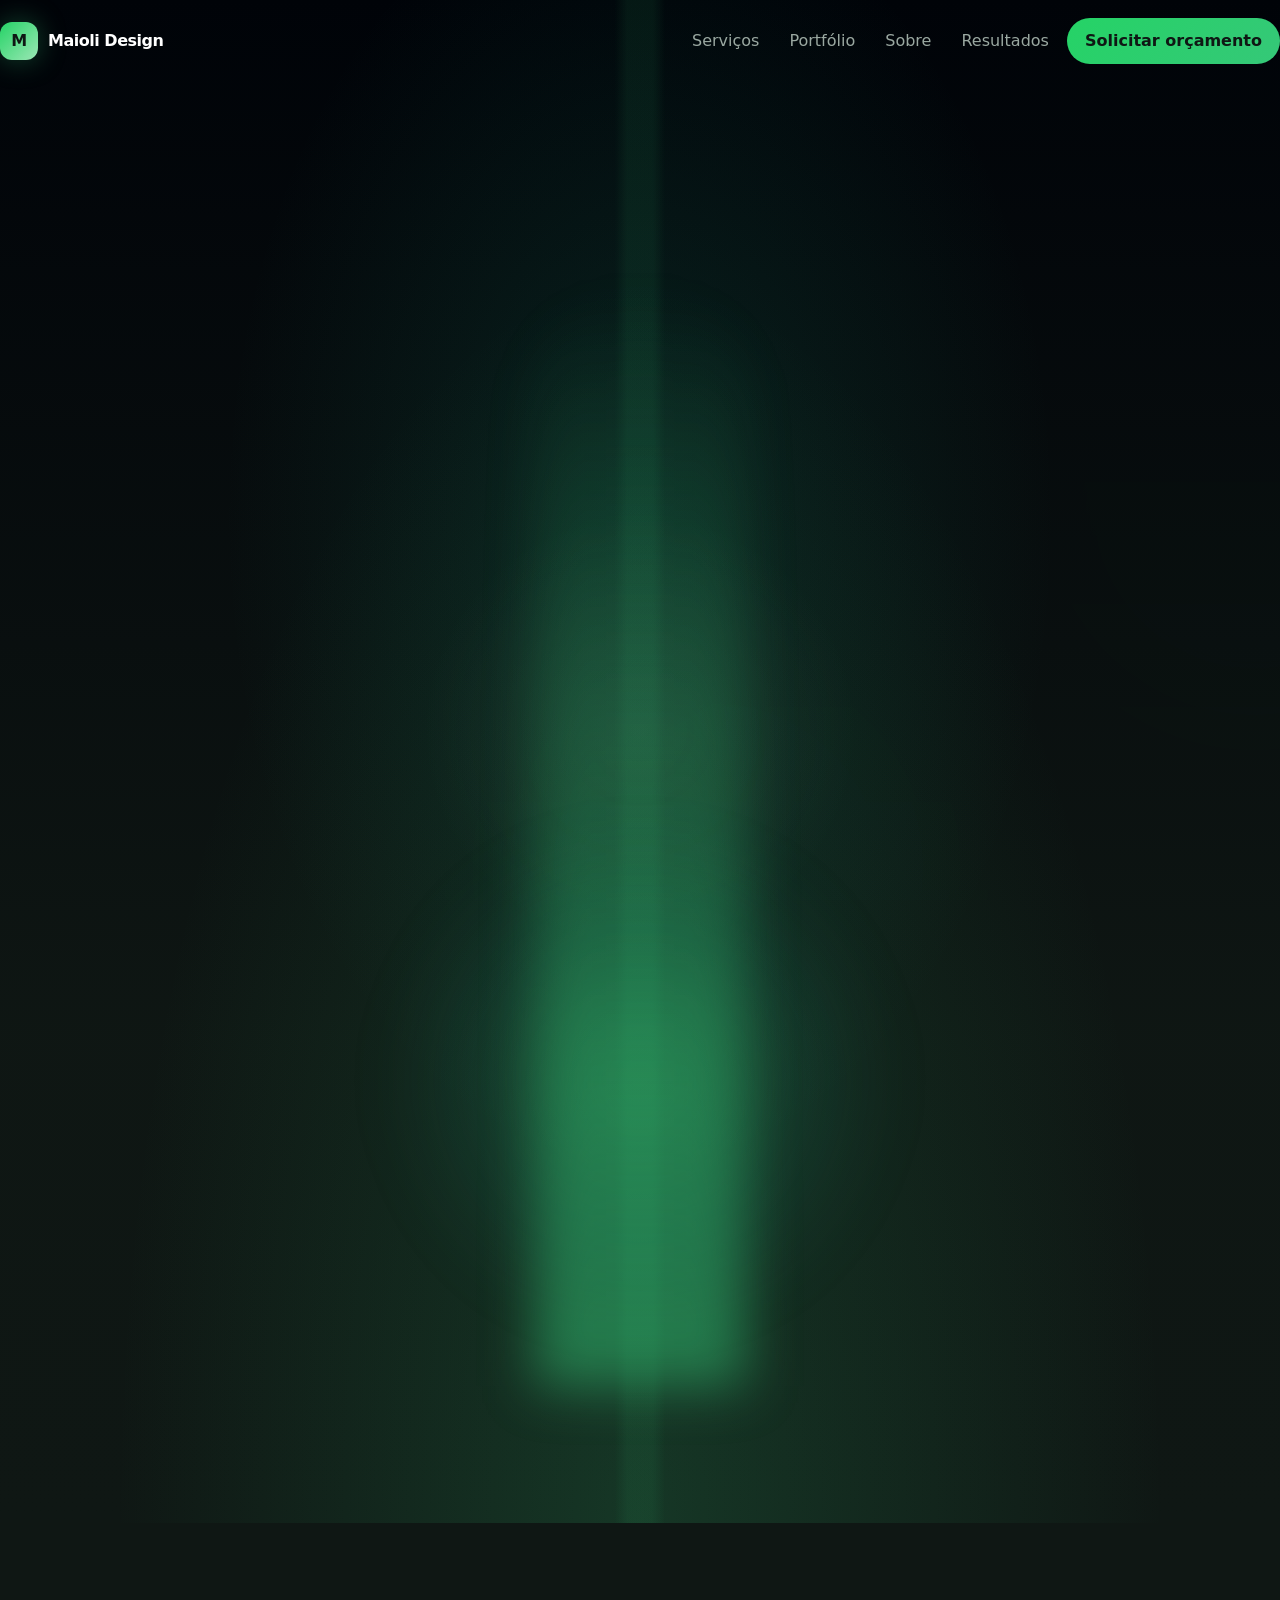
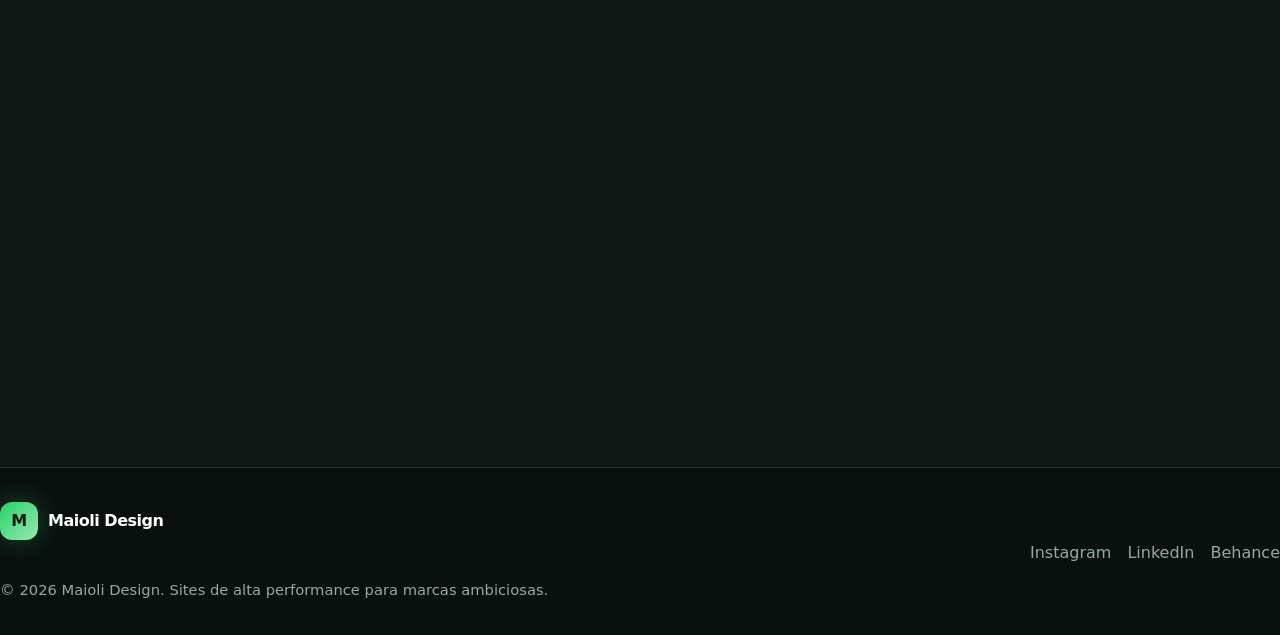
==== index.html @ 23a272fe "Otimizacao" ====
<!DOCTYPE html>
<html lang="pt-BR">
<head>
  <meta charset="UTF-8" />
  <meta name="viewport" content="width=device-width, initial-scale=1.0" />
  <meta name="description" content="Desenvolvimento premium de sites de alta performance, design UI/UX, SEO e serviços de otimização." />
  <title>Maioli Design | Sites de Alta Performance</title>

  <link rel="preconnect" href="https://cdn.jsdelivr.net" />
  <link href="https://cdn.jsdelivr.net/npm/bootstrap@5.3.3/dist/css/bootstrap-grid.min.css" rel="stylesheet" />
  <link rel="stylesheet" href="styles.css" />
</head>
<body>
  <div class="site-bg" aria-hidden="true">
    <span class="orb orb-one"></span>
    <span class="orb orb-two"></span>
    <span class="orb orb-three"></span>
  </div>

  <nav class="navbar" data-navbar>
    <div class="container">
      <a class="brand" href="#hero" aria-label="Início Maioli Design">
        <span class="brand-mark">M</span>
        <span>Maioli Design</span>
      </a>

      <button class="nav-toggle" type="button" aria-label="Abrir navegação" aria-expanded="false" data-nav-toggle>
        <span></span>
        <span></span>
      </button>

      <div class="nav-menu" data-nav-menu>
        <a href="#services">Serviços</a>
        <a href="#portfolio">Portfólio</a>
        <a href="#about">Sobre</a>
        <a href="#testimonials">Resultados</a>
        <a href="#contact" class="nav-cta">Solicitar orçamento</a>
      </div>
    </div>
  </nav>

  <main>
    <section class="hero section" id="hero">
      <div class="cybercore-scene" role="img" aria-label="Plano de fundo animado com grade cybercore">
        <div class="cybercore-floor"></div>
        <div class="cybercore-main-column"></div>
        <div class="cybercore-light-stream-container" data-cybercore-beams></div>
      </div>
      <div class="container">
        <div class="row align-items-center g-5">
          <div class="col-12 col-lg-7">
            <p class="eyebrow hero-item">Estúdio premium de web design</p>
            <h1 class="hero-title hero-item">Criamos sites de alta performance</h1>
            <p class="hero-copy hero-item">
              Experiências digitais ultrarrápidas, criadas com design marcante, usabilidade fluida e foco em conversão.
            </p>
            <div class="hero-actions hero-item">
              <a href="#contact" class="button button-primary" data-animated-button>Solicitar orçamento</a>
              <a href="#portfolio" class="button button-ghost" data-animated-button>Ver trabalhos</a>
            </div>
            <div class="hero-stats hero-item" aria-label="Destaques de performance da empresa">
              <div>
                <strong>98+</strong>
                <span>Pontuação de performance</span>
              </div>
              <div>
                <strong>3.2x</strong>
                <span>Crescimento de leads</span>
              </div>
              <div>
                <strong>24/7</strong>
                <span>Presença digital</span>
              </div>
            </div>
          </div>

          <div class="col-12 col-lg-5">
            <div class="hero-visual hero-item" aria-label="Prévia de painel de performance do site">
              <div class="browser-card">
                <div class="browser-top">
                  <span></span><span></span><span></span>
                </div>
                <div class="dashboard-grid">
                  <div class="metric-card wide">
                    <span>Taxa de conversão</span>
                    <strong>+42%</strong>
                    <div class="metric-line"></div>
                  </div>
                  <div class="metric-card">
                    <span>Carregamento</span>
                    <strong>0.8s</strong>
                  </div>
                  <div class="metric-card">
                    <span>SEO</span>
                    <strong>96</strong>
                  </div>
                  <div class="metric-card wide visual-bars">
                    <i></i><i></i><i></i><i></i><i></i>
                  </div>
                </div>
              </div>
              <div class="floating-chip chip-one">Pronto para SEO</div>
              <div class="floating-chip chip-two">Mobile-first</div>
            </div>
          </div>
        </div>
      </div>
    </section>

    <section class="section services" id="services">
      <div class="container">
        <div class="row justify-content-center">
          <div class="col-12 col-lg-8 text-center">
            <p class="eyebrow reveal">O que fazemos</p>
            <h2 class="section-title reveal">Tudo que seu site precisa para parecer premium e performar perfeitamente.</h2>
          </div>
        </div>

        <div class="row g-4 service-grid">
          <div class="col-12 col-md-6 col-lg-3">
            <article class="service-card reveal-card">
              <span class="card-icon">01</span>
              <h3>Desenvolvimento de sites</h3>
              <p>Sites limpos, escaláveis e responsivos, criados com práticas front-end focadas em performance.</p>
            </article>
          </div>
          <div class="col-12 col-md-6 col-lg-3">
            <article class="service-card reveal-card">
              <span class="card-icon">02</span>
              <h3>Design UI/UX</h3>
              <p>Interfaces premium, jornadas sem atrito e design de interação pensado nos detalhes.</p>
            </article>
          </div>
          <div class="col-12 col-md-6 col-lg-3">
            <article class="service-card reveal-card">
              <span class="card-icon">03</span>
              <h3>Otimização SEO</h3>
              <p>Estrutura técnica, marcação semântica e hierarquia de conteúdo criadas para facilitar a descoberta.</p>
            </article>
          </div>
          <div class="col-12 col-md-6 col-lg-3">
            <article class="service-card reveal-card">
              <span class="card-icon">04</span>
              <h3>Otimização de performance</h3>
              <p>Carregamento rápido, renderização fluida e estratégia cuidadosa de assets para melhorar conversões.</p>
            </article>
          </div>
        </div>
      </div>
    </section>

    <section class="section portfolio" id="portfolio">
      <div class="container">
        <div class="row align-items-end g-4">
          <div class="col-12 col-lg-7">
            <p class="eyebrow reveal">Trabalhos selecionados</p>
            <h2 class="section-title reveal">Experiências digitais projetadas para tornar marcas impossíveis de ignorar.</h2>
          </div>
          <div class="col-12 col-lg-5">
            <p class="section-copy reveal">De páginas de lançamento a plataformas de conversão, cada projeto é moldado para clareza, velocidade e impacto mensurável no negócio.</p>
          </div>
        </div>

        <div class="row g-4 portfolio-grid">
          <div class="col-12 col-md-6 col-lg-4">
            <article class="portfolio-card reveal-card" data-portfolio-card>
              <img src="https://images.unsplash.com/photo-1460925895917-afdab827c52f?auto=format&fit=crop&w=900&q=80" alt="Projeto de site com painel de analytics" width="900" height="600" loading="lazy" decoding="async" />
              <div class="portfolio-overlay">
                <span>Plataforma SaaS</span>
                <h3>Velocity Analytics</h3>
              </div>
            </article>
          </div>
          <div class="col-12 col-md-6 col-lg-4">
            <article class="portfolio-card reveal-card" data-portfolio-card>
              <img src="https://images.unsplash.com/photo-1559028012-481c04fa702d?auto=format&fit=crop&w=900&q=80" alt="Projeto de interface criativa para site" width="900" height="600" loading="lazy" decoding="async" />
              <div class="portfolio-overlay">
                <span>Estúdio criativo</span>
                <h3>Northline Identity</h3>
              </div>
            </article>
          </div>
          <div class="col-12 col-md-6 col-lg-4">
            <article class="portfolio-card reveal-card" data-portfolio-card>
              <img src="https://images.unsplash.com/photo-1551288049-bebda4e38f71?auto=format&fit=crop&w=900&q=80" alt="Projeto de site de inteligência de negócios" width="900" height="600" loading="lazy" decoding="async" />
              <div class="portfolio-overlay">
                <span>Fintech</span>
                <h3>Apex Capital</h3>
              </div>
            </article>
          </div>
        </div>
      </div>
    </section>

    <section class="section about" id="about">
      <div class="container">
        <div class="row align-items-center g-5">
          <div class="col-12 col-lg-5">
            <div class="about-panel reveal-card">
              <span>Estratégia</span>
              <span>Design</span>
              <span>Código</span>
              <span>Crescimento</span>
            </div>
          </div>
          <div class="col-12 col-lg-7">
            <p class="eyebrow reveal">Sobre nós</p>
            <h2 class="section-title reveal text-reveal" data-text-reveal>Unimos precisão em design e engenharia front-end para criar sites com aparência premium, carregamento rápido e foco em conduzir visitantes à ação.</h2>
            <p class="section-copy reveal">Nosso processo combina estratégia de marca, pensamento UX e execução técnica, para que seu site faça mais do que existir online — ele se torne um ativo de crescimento refinado.</p>
          </div>
        </div>
      </div>
    </section>

    <section class="section testimonials" id="testimonials">
      <div class="container">
        <div class="row justify-content-center">
          <div class="col-12 col-lg-8 text-center">
            <p class="eyebrow reveal">Resultados dos clientes</p>
            <h2 class="section-title reveal">Criado para fundadores, equipes e marcas que se importam com os detalhes.</h2>
          </div>
        </div>

        <div class="testimonial-shell reveal-card">
          <div class="testimonial-track" data-testimonial-track>
            <article class="testimonial-card is-active">
              <p>“O novo site imediatamente pareceu mais rápido, mais elegante e mais confiável. Nossos pedidos de orçamento aumentaram no primeiro mês.”</p>
              <div>
                <strong>Camila Rocha</strong>
                <span>Fundadora, Aurora Studio</span>
              </div>
            </article>
            <article class="testimonial-card">
              <p>“Eles traduziram um serviço complexo em uma experiência simples e premium. As animações são suaves sem deixar nada lento.”</p>
              <div>
                <strong>Daniel Meyer</strong>
                <span>CEO, Flux Systems</span>
              </div>
            </article>
            <article class="testimonial-card">
              <p>“Nossa landing page finalmente reflete a qualidade do nosso produto. Limpa, rápida, responsiva e extremamente refinada.”</p>
              <div>
                <strong>Marina Costa</strong>
                <span>Líder de Marketing, NovaStack</span>
              </div>
            </article>
          </div>

          <div class="testimonial-controls" aria-label="Controles dos depoimentos">
            <button type="button" data-testimonial-prev aria-label="Depoimento anterior">Anterior</button>
            <div class="testimonial-dots" data-testimonial-dots></div>
            <button type="button" data-testimonial-next aria-label="Próximo depoimento">Próximo</button>
          </div>
        </div>
      </div>
    </section>

    <section class="section contact" id="contact">
      <div class="container">
        <div class="row g-5 align-items-start">
          <div class="col-12 col-lg-5">
            <p class="eyebrow reveal">Comece seu projeto</p>
            <h2 class="section-title reveal">Pronto para um site que performa tão bem quanto parece?</h2>
            <p class="section-copy reveal">Conte o que você está construindo. Vamos ajudar a moldar um site premium, rápido e focado em conversão para sua marca.</p>
          </div>

          <div class="col-12 col-lg-7">
            <form class="contact-form reveal-card" action="#" method="post">
              <div class="form-row">
                <label for="name">Nome</label>
                <input id="name" name="name" type="text" placeholder="Seu nome" required data-form-input />
              </div>
              <div class="form-row">
                <label for="email">Email</label>
                <input id="email" name="email" type="email" placeholder="voce@empresa.com" required data-form-input />
              </div>
              <div class="form-row">
                <label for="message">Mensagem</label>
                <textarea id="message" name="message" rows="5" placeholder="Conte sobre o seu projeto" required data-form-input></textarea>
              </div>
              <button class="button button-primary" type="submit" data-animated-button>Enviar mensagem</button>
            </form>
          </div>
        </div>
      </div>
    </section>
  </main>

  <footer class="footer">
    <div class="container">
      <div class="row align-items-center g-4">
        <div class="col-12 col-md-6">
          <a class="brand" href="#hero" aria-label="Início Maioli Design">
            <span class="brand-mark">M</span>
            <span>Maioli Design</span>
          </a>
        </div>
        <div class="col-12 col-md-6">
          <div class="footer-links">
            <a href="#">Instagram</a>
            <a href="#">LinkedIn</a>
            <a href="#">Behance</a>
          </div>
        </div>
        <div class="col-12">
          <p class="footer-note">© 2026 Maioli Design. Sites de alta performance para marcas ambiciosas.</p>
        </div>
      </div>
    </div>
  </footer>

  <script src="https://cdn.jsdelivr.net/npm/animejs@3.2.2/lib/anime.min.js"></script>
  <script src="script.js"></script>
</body>
</html>
---- styles.css ----
:root {
  --bg-primary: #0f1714;
  --bg-secondary: #111816;
  --bg-card: rgba(245, 248, 244, 0.06);
  --bg-card-strong: rgba(245, 248, 244, 0.095);
  --accent: #35c878;
  --accent-cta: #25d366;
  --accent-mint: #9be7b5;
  --accent-deep: #1ead8a;
  --accent-soft: rgba(53, 200, 120, 0.16);
  --cyber-light: #35c878;
  --cyber-highlight: #9be7b5;
  --cyber-glow-1: rgba(53, 200, 120, 0.82);
  --cyber-glow-2: rgba(30, 173, 138, 0.62);
  --cyber-highlight-glow: rgba(155, 231, 181, 0.72);
  --text-primary: #ffffff;
  --text-secondary: #9aa8a1;
  --text-muted: #7a8580;
  --border: rgba(245, 248, 244, 0.13);
  --shadow: 0 24px 80px rgba(2, 8, 6, 0.48);
  --radius-lg: 30px;
  --radius-md: 22px;
  --radius-sm: 14px;
}

* {
  box-sizing: border-box;
}

html {
  scroll-behavior: smooth;
}

body {
  min-width: 320px;
  margin: 0;
  color: var(--text-primary);
  background: var(--bg-primary);
  font-family: Inter, ui-sans-serif, system-ui, -apple-system, BlinkMacSystemFont, "Segoe UI", sans-serif;
  line-height: 1.6;
  overflow-x: hidden;
}

body::before {
  position: fixed;
  inset: 0;
  z-index: -3;
  content: "";
  background:
    radial-gradient(circle at 50% 0%, rgba(53, 200, 120, 0.16), transparent 36%),
    radial-gradient(circle at 85% 20%, rgba(155, 231, 181, 0.08), transparent 28%),
    var(--bg-primary);
}

a {
  color: inherit;
  text-decoration: none;
}

img {
  display: block;
  width: 100%;
}

button,
input,
textarea {
  font: inherit;
}

.text-center {
  text-align: center;
}

.site-bg {
  position: fixed;
  inset: 0;
  z-index: -2;
  pointer-events: none;
  overflow: hidden;
}

.orb {
  position: absolute;
  width: 36vw;
  height: 36vw;
  min-width: 280px;
  min-height: 280px;
  border-radius: 999px;
  opacity: 0.26;
  filter: blur(80px);
  background: var(--accent);
  transform: translate3d(0, 0, 0);
}

.orb-one {
  top: 8%;
  left: -14%;
}

.orb-two {
  right: -16%;
  bottom: 18%;
  background: var(--accent-mint);
}

.orb-three {
  left: 38%;
  bottom: -22%;
  background: var(--accent-deep);
}

.navbar {
  position: fixed;
  top: 0;
  left: 0;
  z-index: 20;
  width: 100%;
  padding: 18px 0;
  border-bottom: 1px solid transparent;
  transition: background 220ms ease, border-color 220ms ease, padding 220ms ease, backdrop-filter 220ms ease;
}

.navbar.is-scrolled {
  padding: 12px 0;
  border-color: var(--border);
  background: rgba(15, 23, 20, 0.78);
  backdrop-filter: blur(18px);
}

.navbar .container {
  display: flex;
  align-items: center;
  justify-content: space-between;
}

.brand {
  display: inline-flex;
  align-items: center;
  gap: 10px;
  font-weight: 800;
  letter-spacing: -0.03em;
}

.brand-mark {
  display: grid;
  width: 38px;
  height: 38px;
  place-items: center;
  color: #0f1714;
  border-radius: 12px;
  background: linear-gradient(135deg, var(--accent-cta), var(--accent-mint));
  box-shadow: 0 0 28px rgba(53, 200, 120, 0.34);
}

.nav-toggle {
  display: inline-flex;
  flex-direction: column;
  gap: 6px;
  width: 44px;
  height: 44px;
  align-items: center;
  justify-content: center;
  border: 1px solid var(--border);
  border-radius: 14px;
  background: rgba(255, 255, 255, 0.04);
  cursor: pointer;
}

.nav-toggle span {
  width: 18px;
  height: 2px;
  border-radius: 999px;
  background: var(--text-primary);
}

.nav-menu {
  position: absolute;
  top: calc(100% + 10px);
  right: 12px;
  left: 12px;
  display: none;
  flex-direction: column;
  gap: 6px;
  padding: 12px;
  border: 1px solid var(--border);
  border-radius: var(--radius-md);
  background: rgba(17, 24, 22, 0.94);
  box-shadow: var(--shadow);
  backdrop-filter: blur(18px);
}

.nav-menu.is-open {
  display: flex;
}

.nav-menu a {
  padding: 12px 14px;
  color: var(--text-secondary);
  border-radius: 12px;
  transition: color 180ms ease, background 180ms ease;
}

.nav-menu a:hover,
.nav-menu a:focus-visible {
  color: var(--text-primary);
  background: rgba(255, 255, 255, 0.06);
}

.nav-menu .nav-cta {
  color: #0f1714;
  background: linear-gradient(135deg, var(--accent-cta), var(--accent));
  font-weight: 800;
  text-align: center;
}

.section {
  position: relative;
  padding: 92px 0;
}

.hero {
  min-height: 100vh;
  display: flex;
  align-items: center;
  padding-top: 140px;
  overflow: hidden;
  isolation: isolate;
  background: linear-gradient(180deg, rgba(0, 3, 8, 0.72), rgba(15, 23, 20, 0.2) 64%, rgba(15, 23, 20, 0));
}

.hero > .container {
  position: relative;
  z-index: 2;
}

.cybercore-scene {
  position: absolute;
  inset: 0;
  z-index: 0;
  overflow: hidden;
  pointer-events: none;
  background:
    radial-gradient(ellipse at center bottom, rgba(53, 200, 120, 0.18) 0%, transparent 58%),
    radial-gradient(ellipse at 50% 34%, rgba(30, 173, 138, 0.15) 0%, transparent 46%),
    linear-gradient(180deg, #000308 0%, rgba(15, 23, 20, 0.96) 68%, #0f1714 100%);
}

.cybercore-scene::before,
.cybercore-scene::after {
  position: absolute;
  content: "";
  pointer-events: none;
}

.cybercore-scene::before {
  inset: 0;
  background:
    radial-gradient(circle at 50% 48%, rgba(155, 231, 181, 0.12), transparent 22%),
    linear-gradient(90deg, transparent 0 48%, rgba(53, 200, 120, 0.12) 49% 51%, transparent 52% 100%);
  opacity: 0.7;
}

.cybercore-scene::after {
  inset: auto -10% -22% -10%;
  height: 48%;
  background:
    linear-gradient(rgba(53, 200, 120, 0.18) 1px, transparent 1px),
    linear-gradient(90deg, rgba(53, 200, 120, 0.16) 1px, transparent 1px);
  background-size: 50px 50px, 50px 50px;
  transform: perspective(420px) rotateX(63deg);
  transform-origin: center bottom;
  animation: cybercoreMoveGrid 5s linear infinite;
  mask-image: linear-gradient(to top, black 8%, transparent 92%);
}

.cybercore-floor {
  position: absolute;
  left: 50%;
  bottom: 12%;
  width: min(520px, 72vw);
  height: min(520px, 72vw);
  border-radius: 999px;
  background: radial-gradient(circle, rgba(53, 200, 120, 0.34), rgba(30, 173, 138, 0.1) 44%, transparent 70%);
  filter: blur(28px);
  transform: translateX(-50%);
  animation: cybercoreFloorGlow 4.5s ease-in-out infinite;
}

.cybercore-main-column {
  position: absolute;
  left: 50%;
  bottom: 9%;
  width: min(210px, 36vw);
  height: 72%;
  border-radius: 999px 999px 0 0;
  background: linear-gradient(180deg, rgba(155, 231, 181, 0), rgba(53, 200, 120, 0.18) 32%, rgba(53, 200, 120, 0.5) 100%);
  filter: blur(26px);
  transform: translateX(-50%);
  animation: cybercoreMainGlow 2.8s ease-in-out infinite alternate;
}

.cybercore-light-stream-container {
  position: absolute;
  inset: 0 7%;
  overflow: hidden;
  transform: perspective(700px) rotateX(5deg);
}

.cybercore-light-beam {
  position: absolute;
  bottom: -18%;
  height: 58%;
  border-radius: 999px;
  background: linear-gradient(to top, transparent, var(--cyber-glow-1), transparent);
  box-shadow: 0 0 12px var(--cyber-glow-1), 0 0 28px var(--cyber-glow-2);
  animation-name: cybercoreRise, cybercoreFade;
  animation-timing-function: linear, ease-in-out;
  animation-iteration-count: infinite, infinite;
  opacity: 0;
}

.cybercore-light-beam.secondary {
  background: linear-gradient(to top, transparent, var(--cyber-highlight), transparent);
  box-shadow: 0 0 14px var(--cyber-highlight-glow), 0 0 34px rgba(155, 231, 181, 0.42);
}

@keyframes cybercoreRise {
  0% {
    transform: translateY(100%);
    opacity: 0;
  }
  10% {
    opacity: 1;
  }
  100% {
    transform: translateY(-5%);
    opacity: 0;
  }
}

@keyframes cybercoreFade {
  0%, 100% {
    opacity: 0;
  }
  5%, 85% {
    opacity: 0.8;
  }
}

@keyframes cybercoreFloorGlow {
  0%, 100% {
    transform: translateX(-50%) scale(0.95);
    opacity: 0.72;
  }
  50% {
    transform: translateX(-50%) scale(1.05);
    opacity: 1;
  }
}

@keyframes cybercoreMainGlow {
  from {
    opacity: 0.48;
    filter: blur(30px);
  }
  to {
    opacity: 0.72;
    filter: blur(20px);
  }
}

@keyframes cybercoreMoveGrid {
  from {
    background-position: 0 0;
  }
  to {
    background-position: -100px -50px;
  }
}

.eyebrow {
  margin: 0 0 16px;
  color: var(--accent);
  font-size: 0.78rem;
  font-weight: 800;
  letter-spacing: 0.17em;
  text-transform: uppercase;
}

.hero-title,
.section-title {
  margin: 0;
  color: var(--text-primary);
  font-weight: 900;
  letter-spacing: -0.075em;
  line-height: 0.98;
}

.hero-title {
  max-width: 880px;
  font-size: clamp(3.3rem, 13vw, 7.8rem);
}

.section-title {
  font-size: clamp(2.35rem, 7vw, 5rem);
}

.hero-copy,
.section-copy {
  max-width: 680px;
  margin: 22px 0 0;
  color: var(--text-secondary);
  font-size: clamp(1rem, 2.4vw, 1.2rem);
}

.hero-actions {
  display: flex;
  flex-wrap: wrap;
  gap: 14px;
  margin-top: 34px;
}

.button {
  position: relative;
  display: inline-flex;
  min-height: 52px;
  align-items: center;
  justify-content: center;
  padding: 0 24px;
  overflow: hidden;
  border: 1px solid var(--border);
  border-radius: 999px;
  font-weight: 800;
  isolation: isolate;
  transition: border-color 180ms ease, color 180ms ease;
}

.button::before {
  position: absolute;
  inset: 0;
  z-index: -1;
  content: "";
  opacity: 0;
  background: radial-gradient(circle at var(--x, 50%) var(--y, 50%), rgba(255, 255, 255, 0.55), transparent 26%);
  transition: opacity 180ms ease;
}

.button:hover::before,
.button:focus-visible::before {
  opacity: 1;
}

.button-primary {
  color: #0f1714;
  border-color: transparent;
  background: linear-gradient(135deg, var(--accent-cta), var(--accent), var(--accent-mint));
  box-shadow: 0 0 36px rgba(37, 211, 102, 0.26);
}

.button-ghost {
  color: var(--text-primary);
  background: rgba(255, 255, 255, 0.04);
}

.hero-stats {
  display: grid;
  grid-template-columns: 1fr;
  gap: 12px;
  max-width: 680px;
  margin-top: 38px;
}

.hero-stats div {
  padding: 18px;
  border: 1px solid var(--border);
  border-radius: var(--radius-sm);
  background: rgba(255, 255, 255, 0.045);
}

.hero-stats strong {
  display: block;
  color: var(--text-primary);
  font-size: 1.55rem;
  line-height: 1;
}

.hero-stats span {
  display: block;
  margin-top: 7px;
  color: var(--text-secondary);
  font-size: 0.92rem;
}

.hero-visual {
  position: relative;
  max-width: 520px;
  margin: 0 auto;
}

.browser-card,
.about-panel,
.testimonial-shell,
.contact-form {
  border: 1px solid var(--border);
  background: linear-gradient(145deg, rgba(245, 248, 244, 0.095), rgba(53, 200, 120, 0.035));
  box-shadow: var(--shadow);
  backdrop-filter: blur(18px);
}

.browser-card {
  padding: 12px;
  border-radius: var(--radius-lg);
  transform-style: preserve-3d;
}

.browser-top {
  display: flex;
  gap: 8px;
  padding: 14px 14px 22px;
}

.browser-top span {
  width: 10px;
  height: 10px;
  border-radius: 999px;
  background: rgba(255, 255, 255, 0.28);
}

.browser-top span:first-child {
  background: var(--accent);
}

.dashboard-grid {
  display: grid;
  grid-template-columns: repeat(2, 1fr);
  gap: 12px;
}

.metric-card {
  min-height: 128px;
  padding: 18px;
  border: 1px solid rgba(255, 255, 255, 0.08);
  border-radius: 20px;
  background: rgba(2, 8, 6, 0.32);
}

.metric-card.wide {
  grid-column: span 2;
}

.metric-card span {
  color: var(--text-secondary);
  font-size: 0.82rem;
}

.metric-card strong {
  display: block;
  margin-top: 12px;
  font-size: clamp(2rem, 8vw, 4.2rem);
  line-height: 1;
  letter-spacing: -0.06em;
}

.metric-line {
  height: 8px;
  margin-top: 28px;
  overflow: hidden;
  border-radius: 999px;
  background: rgba(255, 255, 255, 0.08);
}

.metric-line::before {
  display: block;
  width: 78%;
  height: 100%;
  content: "";
  border-radius: inherit;
  background: linear-gradient(90deg, var(--accent-cta), var(--accent-mint));
}

.visual-bars {
  display: flex;
  align-items: end;
  gap: 10px;
}

.visual-bars i {
  flex: 1;
  min-height: 38px;
  border-radius: 999px 999px 10px 10px;
  background: linear-gradient(180deg, var(--accent), rgba(53, 200, 120, 0.08));
}

.visual-bars i:nth-child(2) { min-height: 72px; }
.visual-bars i:nth-child(3) { min-height: 48px; }
.visual-bars i:nth-child(4) { min-height: 96px; }
.visual-bars i:nth-child(5) { min-height: 62px; }

.floating-chip {
  position: absolute;
  padding: 10px 14px;
  color: var(--text-primary);
  border: 1px solid var(--border);
  border-radius: 999px;
  background: rgba(17, 24, 22, 0.84);
  box-shadow: 0 18px 42px rgba(0, 0, 0, 0.34);
  backdrop-filter: blur(14px);
  font-size: 0.86rem;
  font-weight: 800;
}

.chip-one {
  top: 14%;
  right: -3%;
}

.chip-two {
  bottom: 12%;
  left: -5%;
}

.service-grid,
.portfolio-grid {
  margin-top: 44px;
}

.service-card {
  position: relative;
  min-height: 290px;
  height: 100%;
  padding: 28px;
  overflow: hidden;
  border: 1px solid var(--border);
  border-radius: var(--radius-md);
  background: var(--bg-card);
  transition: border-color 220ms ease, background 220ms ease;
}

.service-card::after {
  position: absolute;
  inset: auto -20% -40% auto;
  width: 180px;
  height: 180px;
  content: "";
  opacity: 0;
  border-radius: 999px;
  background: var(--accent-soft);
  filter: blur(36px);
  transition: opacity 220ms ease;
}

.service-card:hover {
  border-color: rgba(53, 200, 120, 0.46);
  background: var(--bg-card-strong);
}

.service-card:hover::after {
  opacity: 1;
}

.card-icon {
  display: inline-flex;
  width: 54px;
  height: 54px;
  align-items: center;
  justify-content: center;
  margin-bottom: 70px;
  color: var(--accent);
  border: 1px solid rgba(53, 200, 120, 0.34);
  border-radius: 18px;
  background: rgba(53, 200, 120, 0.08);
  font-weight: 900;
}

.service-card h3,
.portfolio-overlay h3 {
  margin: 0;
  font-size: 1.35rem;
  line-height: 1.12;
  letter-spacing: -0.04em;
}

.service-card p {
  margin: 14px 0 0;
  color: var(--text-secondary);
}

.portfolio-card {
  position: relative;
  min-height: 420px;
  overflow: hidden;
  border: 1px solid var(--border);
  border-radius: var(--radius-lg);
  background: var(--bg-secondary);
  cursor: pointer;
  isolation: isolate;
}

.portfolio-card img {
  height: 420px;
  object-fit: cover;
  opacity: 0.72;
  transform: scale(1.02);
}

.portfolio-overlay {
  position: absolute;
  inset: 0;
  display: flex;
  flex-direction: column;
  justify-content: flex-end;
  padding: 28px;
  background: linear-gradient(180deg, rgba(15, 23, 20, 0.02) 18%, rgba(15, 23, 20, 0.92));
}

.portfolio-overlay span {
  margin-bottom: 9px;
  color: var(--accent);
  font-size: 0.78rem;
  font-weight: 900;
  letter-spacing: 0.16em;
  text-transform: uppercase;
}

.about-panel {
  display: grid;
  grid-template-columns: repeat(2, 1fr);
  gap: 14px;
  padding: 18px;
  border-radius: var(--radius-lg);
}

.about-panel span {
  display: grid;
  min-height: 130px;
  place-items: center;
  border: 1px solid rgba(255, 255, 255, 0.09);
  border-radius: 20px;
  background: linear-gradient(145deg, rgba(53, 200, 120, 0.08), rgba(2, 8, 6, 0.26));
  color: var(--text-primary);
  font-weight: 900;
  letter-spacing: -0.04em;
}

.text-reveal .word {
  display: inline-block;
}

.anime-ready .text-reveal .word {
  opacity: 0;
  transform: translateY(24px);
}

.testimonial-shell {
  position: relative;
  max-width: 880px;
  margin: 44px auto 0;
  padding: 18px;
  border-radius: var(--radius-lg);
}

.testimonial-track {
  position: relative;
  min-height: 340px;
  overflow: hidden;
}

.testimonial-card {
  position: absolute;
  inset: 0;
  display: flex;
  flex-direction: column;
  justify-content: space-between;
  padding: clamp(24px, 6vw, 52px);
  border: 1px solid rgba(255, 255, 255, 0.08);
  border-radius: 24px;
  background: rgba(2, 8, 6, 0.28);
  opacity: 0;
  pointer-events: none;
}

.testimonial-card.is-active {
  opacity: 1;
  pointer-events: auto;
}

.testimonial-card p {
  margin: 0;
  font-size: clamp(1.35rem, 4.5vw, 2.4rem);
  line-height: 1.18;
  letter-spacing: -0.055em;
}

.testimonial-card strong,
.testimonial-card span {
  display: block;
}

.testimonial-card span {
  margin-top: 4px;
  color: var(--text-secondary);
}

.testimonial-controls {
  display: flex;
  align-items: center;
  justify-content: space-between;
  gap: 12px;
  padding-top: 16px;
}

.testimonial-controls button {
  min-width: 76px;
  padding: 10px 12px;
  color: var(--text-primary);
  border: 1px solid var(--border);
  border-radius: 999px;
  background: rgba(255, 255, 255, 0.05);
  cursor: pointer;
}

.testimonial-dots {
  display: flex;
  gap: 8px;
}

.testimonial-dot {
  width: 9px;
  height: 9px;
  padding: 0;
  border: 0;
  border-radius: 999px;
  background: rgba(255, 255, 255, 0.26);
  cursor: pointer;
}

.testimonial-dot.is-active {
  width: 28px;
  background: var(--accent);
}

.contact-form {
  padding: clamp(20px, 5vw, 34px);
  border-radius: var(--radius-lg);
}

.form-row + .form-row {
  margin-top: 20px;
}

.form-row label {
  display: block;
  margin-bottom: 8px;
  color: var(--text-primary);
  font-weight: 800;
}

.form-row input,
.form-row textarea {
  width: 100%;
  color: var(--text-primary);
  border: 1px solid var(--border);
  border-radius: 16px;
  outline: none;
  background: rgba(2, 8, 6, 0.32);
  transition: border-color 160ms ease, background 160ms ease, box-shadow 160ms ease;
}

.form-row input {
  height: 56px;
  padding: 0 16px;
}

.form-row textarea {
  resize: vertical;
  min-height: 150px;
  padding: 16px;
}

.form-row input:focus,
.form-row textarea:focus {
  border-color: rgba(53, 200, 120, 0.66);
  background: rgba(53, 200, 120, 0.04);
  box-shadow: 0 0 0 4px rgba(53, 200, 120, 0.12);
}

.contact-form .button {
  width: 100%;
  margin-top: 24px;
  border: 0;
  cursor: pointer;
}

.footer {
  padding: 34px 0;
  border-top: 1px solid var(--border);
  background: #0a100e;
}

.footer-links {
  display: flex;
  flex-wrap: wrap;
  gap: 16px;
  justify-content: flex-start;
}

.footer-links a,
.footer-note {
  color: var(--text-secondary);
}

.footer-links a:hover,
.footer-links a:focus-visible {
  color: var(--accent);
}

.footer-note {
  margin: 12px 0 0;
  font-size: 0.92rem;
}

.anime-ready .reveal,
.anime-ready .reveal-card,
.anime-ready .hero-item {
  opacity: 0;
}

@media (min-width: 576px) {
  .hero-stats {
    grid-template-columns: repeat(3, 1fr);
  }
}

@media (min-width: 768px) {
  .footer-links {
    justify-content: flex-end;
  }
}

@media (min-width: 992px) {
  .nav-toggle {
    display: none;
  }

  .nav-menu {
    position: static;
    display: flex !important;
    flex-direction: row;
    align-items: center;
    width: auto;
    padding: 0;
    border: 0;
    background: transparent;
    box-shadow: none;
    backdrop-filter: none;
  }

  .nav-menu a {
    padding: 10px 12px;
  }

  .nav-menu .nav-cta {
    padding: 10px 18px;
    border-radius: 999px;
  }

  .section {
    padding: 124px 0;
  }

  .hero {
    padding-top: 120px;
  }
}

@media (prefers-reduced-motion: reduce) {
  html {
    scroll-behavior: auto;
  }

  *,
  *::before,
  *::after {
    transition-duration: 0.01ms !important;
    animation-duration: 0.01ms !important;
    animation-iteration-count: 1 !important;
  }

  .cybercore-light-stream-container {
    display: none;
  }
}
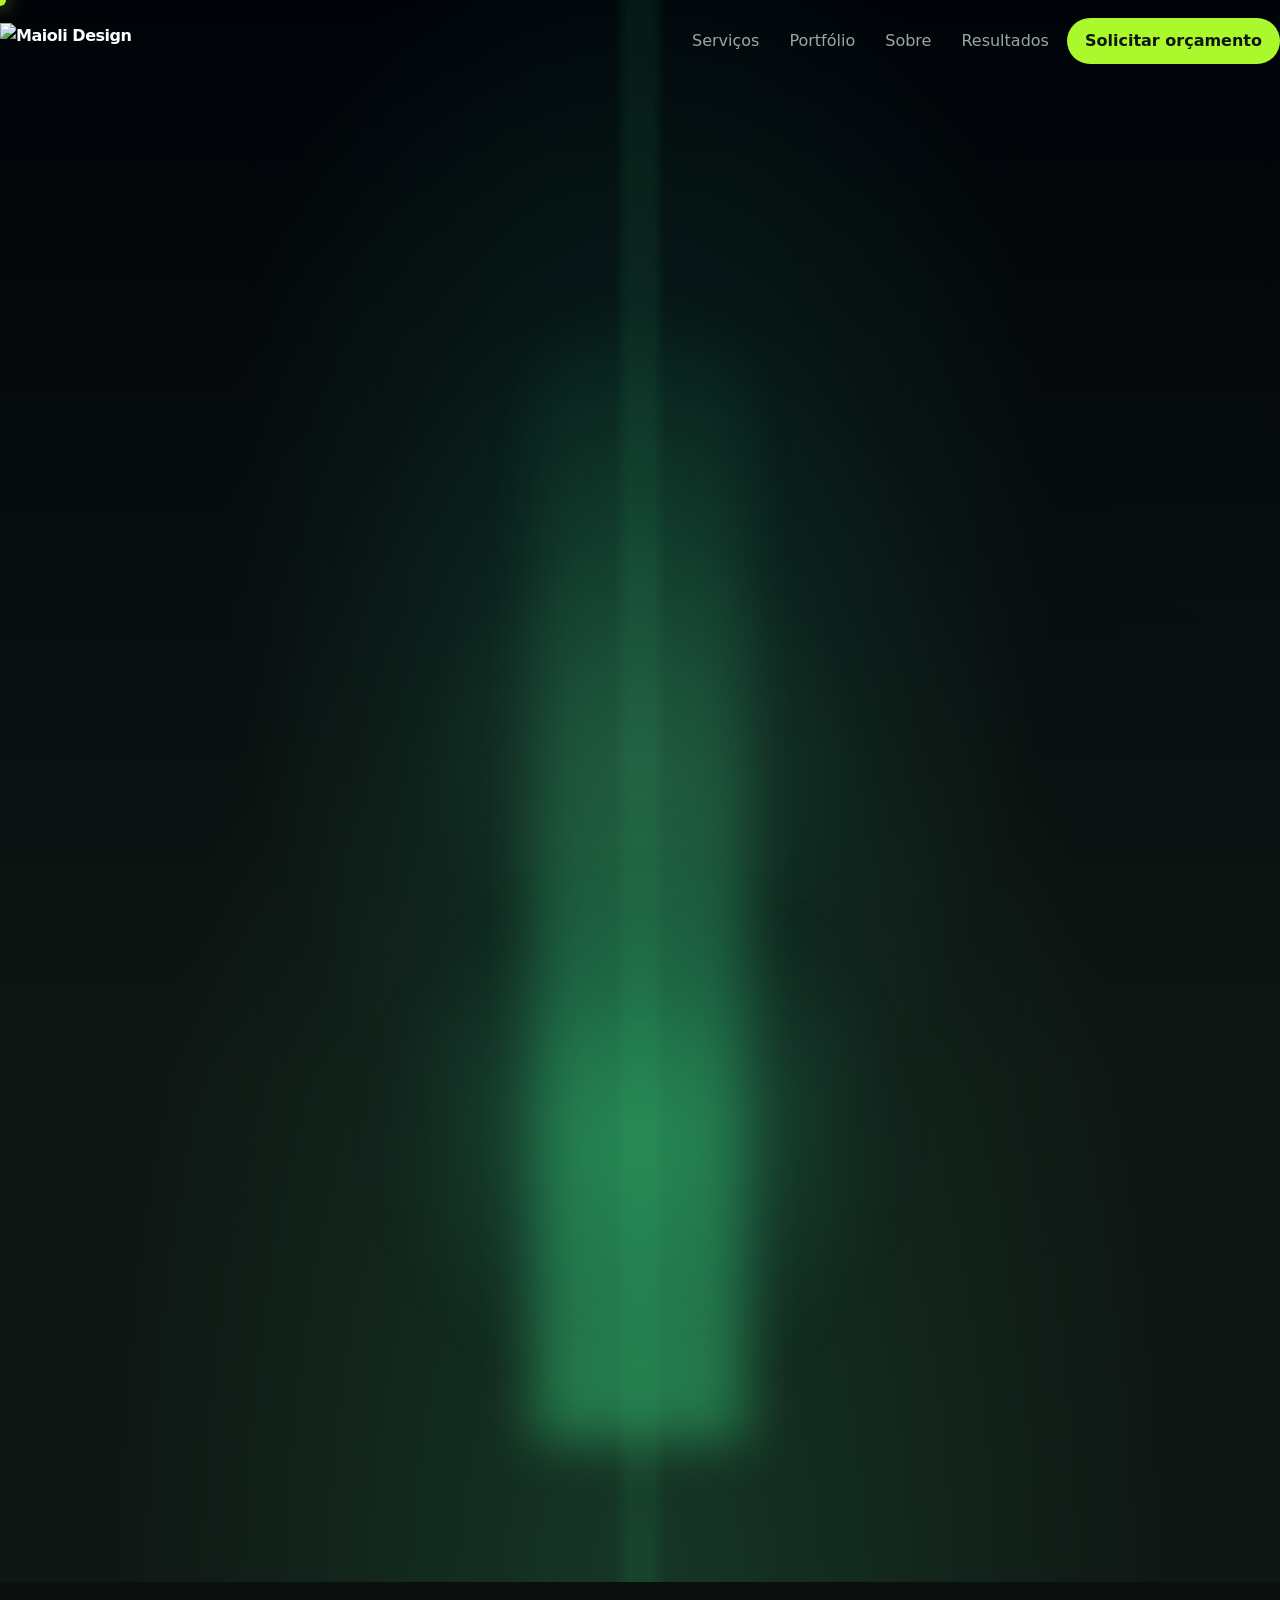
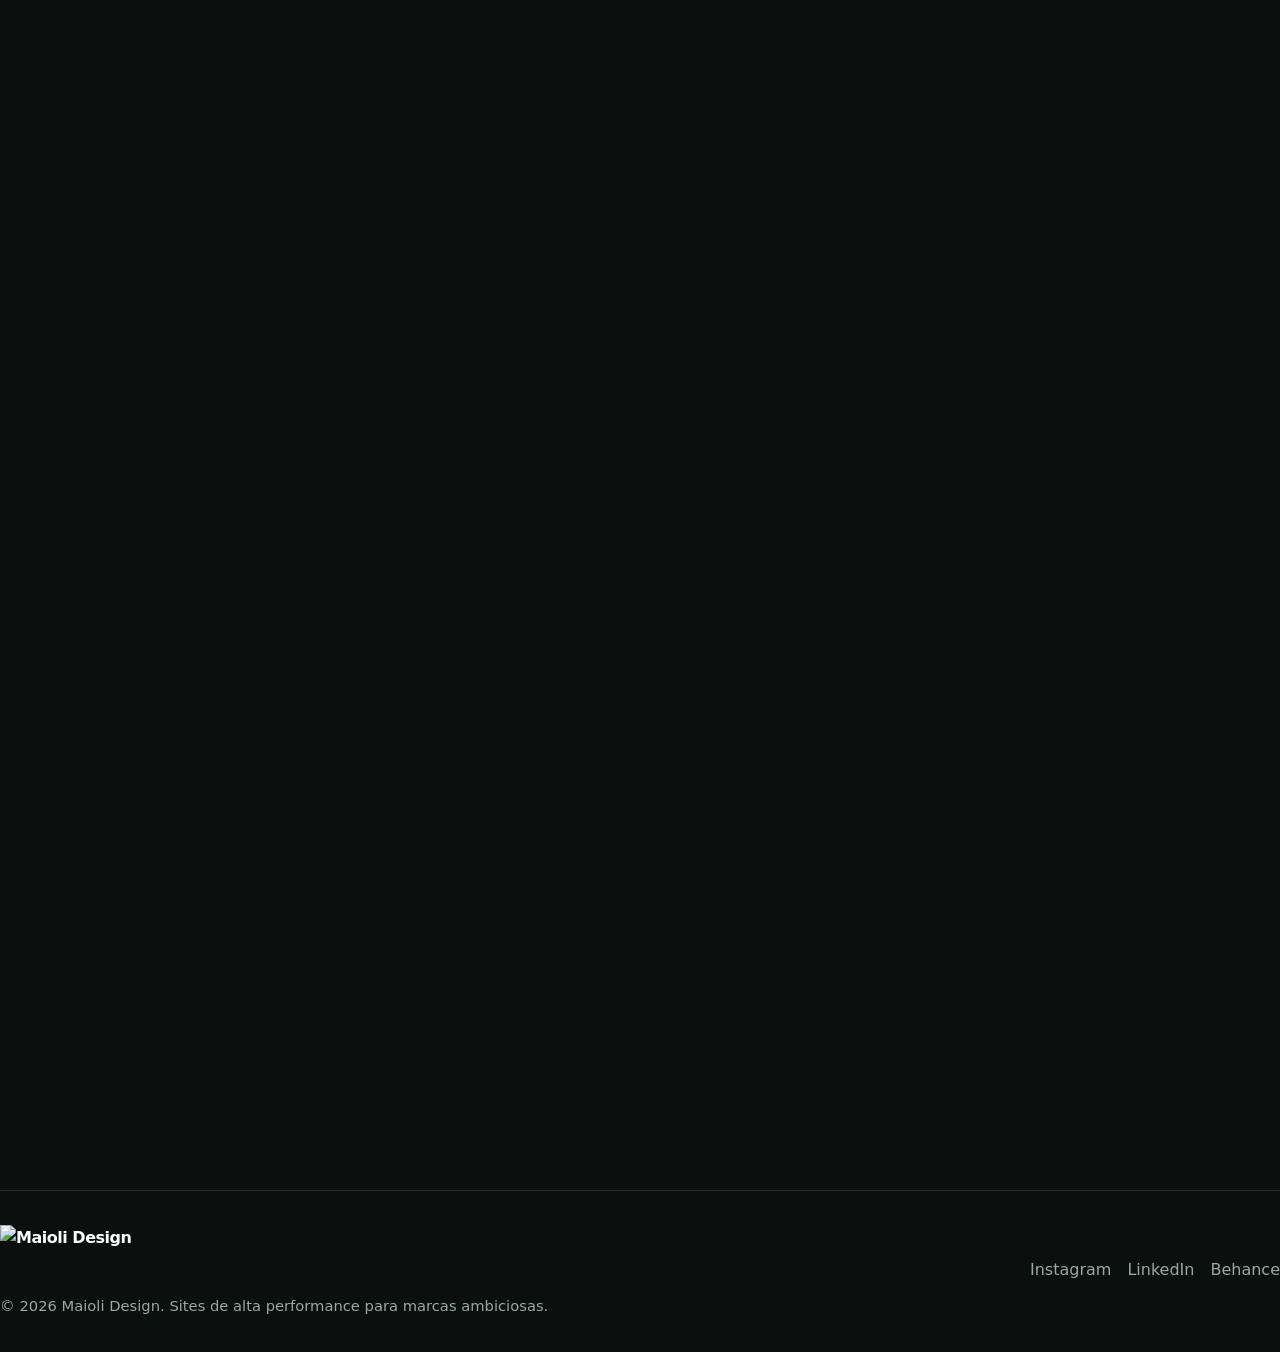
==== commit df6187a9: "Updates" ====
--- a/index.html
+++ b/index.html
@@ -8,7 +8,7 @@
 
   <link rel="preconnect" href="https://cdn.jsdelivr.net" />
   <link href="https://cdn.jsdelivr.net/npm/bootstrap@5.3.3/dist/css/bootstrap-grid.min.css" rel="stylesheet" />
-  <link rel="stylesheet" href="styles.css" />
+  <link rel="stylesheet" href="styles.css?02" />
 </head>
 <body>
   <div class="site-bg" aria-hidden="true">
@@ -20,10 +20,8 @@
   <nav class="navbar" data-navbar>
     <div class="container">
       <a class="brand" href="#hero" aria-label="Início Maioli Design">
-        <span class="brand-mark">M</span>
-        <span>Maioli Design</span>
-      </a>
-
+          <img src="https://maiolidesign.com.br/img/logo-light.png" height="36" alt="Maioli Design" style="height:36px;width:auto;display:block;" />
+        </a>
       <button class="nav-toggle" type="button" aria-label="Abrir navegação" aria-expanded="false" data-nav-toggle>
         <span></span>
         <span></span>
@@ -50,9 +48,9 @@
         <div class="row align-items-center g-5">
           <div class="col-12 col-lg-7">
             <p class="eyebrow hero-item">Estúdio premium de web design</p>
-            <h1 class="hero-title hero-item">Criamos sites de alta performance</h1>
+            <h1 class="hero-title hero-item">Sites que vendem.<br>Design que impressiona.</h1>
             <p class="hero-copy hero-item">
-              Experiências digitais ultrarrápidas, criadas com design marcante, usabilidade fluida e foco em conversão.
+              Criamos experiências digitais rápidas, bonitas e focadas em converter visitantes em clientes.
             </p>
             <div class="hero-actions hero-item">
               <a href="#contact" class="button button-primary" data-animated-button>Solicitar orçamento</a>
@@ -162,34 +160,34 @@
         </div>
 
         <div class="row g-4 portfolio-grid">
-          <div class="col-12 col-md-6 col-lg-4">
-            <article class="portfolio-card reveal-card" data-portfolio-card>
-              <img src="https://images.unsplash.com/photo-1460925895917-afdab827c52f?auto=format&fit=crop&w=900&q=80" alt="Projeto de site com painel de analytics" width="900" height="600" loading="lazy" decoding="async" />
-              <div class="portfolio-overlay">
-                <span>Plataforma SaaS</span>
-                <h3>Velocity Analytics</h3>
-              </div>
-            </article>
-          </div>
-          <div class="col-12 col-md-6 col-lg-4">
-            <article class="portfolio-card reveal-card" data-portfolio-card>
-              <img src="https://images.unsplash.com/photo-1559028012-481c04fa702d?auto=format&fit=crop&w=900&q=80" alt="Projeto de interface criativa para site" width="900" height="600" loading="lazy" decoding="async" />
-              <div class="portfolio-overlay">
-                <span>Estúdio criativo</span>
-                <h3>Northline Identity</h3>
-              </div>
-            </article>
-          </div>
-          <div class="col-12 col-md-6 col-lg-4">
-            <article class="portfolio-card reveal-card" data-portfolio-card>
-              <img src="https://images.unsplash.com/photo-1551288049-bebda4e38f71?auto=format&fit=crop&w=900&q=80" alt="Projeto de site de inteligência de negócios" width="900" height="600" loading="lazy" decoding="async" />
-              <div class="portfolio-overlay">
-                <span>Fintech</span>
-                <h3>Apex Capital</h3>
-              </div>
-            </article>
-          </div>
-        </div>
+  <div class="col-12 col-md-6 col-lg-4">
+    <article class="portfolio-card reveal-card" data-portfolio-card>
+      <img src="https://images.unsplash.com/photo-1414235077428-338989a2e8c0?auto=format&fit=crop&w=900&q=80" alt="Guia Campo Belo e Região" width="900" height="600" loading="lazy" decoding="async" />
+      <div class="portfolio-overlay">
+        <span>Guia gastronômico</span>
+        <h3>Guia Campo Belo</h3>
+      </div>
+    </article>
+  </div>
+  <div class="col-12 col-md-6 col-lg-4">
+    <article class="portfolio-card reveal-card" data-portfolio-card>
+      <img src="https://images.unsplash.com/photo-1486325212027-8081e485255e?auto=format&fit=crop&w=900&q=80" alt="Construtora Hoss" width="900" height="600" loading="lazy" decoding="async" />
+      <div class="portfolio-overlay">
+        <span>Construção civil</span>
+        <h3>Construtora Hoss</h3>
+      </div>
+    </article>
+  </div>
+  <div class="col-12 col-md-6 col-lg-4">
+    <article class="portfolio-card reveal-card" data-portfolio-card>
+      <img src="https://images.unsplash.com/photo-1470225620780-dba8ba36b745?auto=format&fit=crop&w=900&q=80" alt="Neon Music" width="900" height="600" loading="lazy" decoding="async" />
+      <div class="portfolio-overlay">
+        <span>Entretenimento</span>
+        <h3>Neon Music</h3>
+      </div>
+    </article>
+  </div>
+</div>
       </div>
     </section>
 
@@ -257,34 +255,36 @@
     </section>
 
     <section class="section contact" id="contact">
-      <div class="container">
-        <div class="row g-5 align-items-start">
-          <div class="col-12 col-lg-5">
-            <p class="eyebrow reveal">Comece seu projeto</p>
-            <h2 class="section-title reveal">Pronto para um site que performa tão bem quanto parece?</h2>
-            <p class="section-copy reveal">Conte o que você está construindo. Vamos ajudar a moldar um site premium, rápido e focado em conversão para sua marca.</p>
-          </div>
-
-          <div class="col-12 col-lg-7">
-            <form class="contact-form reveal-card" action="#" method="post">
-              <div class="form-row">
-                <label for="name">Nome</label>
-                <input id="name" name="name" type="text" placeholder="Seu nome" required data-form-input />
-              </div>
-              <div class="form-row">
-                <label for="email">Email</label>
-                <input id="email" name="email" type="email" placeholder="voce@empresa.com" required data-form-input />
-              </div>
-              <div class="form-row">
-                <label for="message">Mensagem</label>
-                <textarea id="message" name="message" rows="5" placeholder="Conte sobre o seu projeto" required data-form-input></textarea>
-              </div>
-              <button class="button button-primary" type="submit" data-animated-button>Enviar mensagem</button>
-            </form>
-          </div>
-        </div>
-      </div>
-    </section>
+  <div class="container">
+    <div class="row g-5 align-items-center">
+      <div class="col-12 col-lg-6">
+        <p class="eyebrow reveal">Comece seu projeto</p>
+        <h2 class="section-title reveal">Pronto para um site que performa tão bem quanto parece?</h2>
+        <p class="section-copy reveal">Conte o que você está construindo. Vamos moldar um site premium, rápido e focado em conversão para sua marca.</p>
+      </div>
+      <div class="col-12 col-lg-6">
+        <div class="whatsapp-cta-section reveal-card">
+          <a
+            class="whatsapp-btn-large"
+            href="https://wa.me/5511978348787?text=Ol%C3%A1!%20Vi%20o%20site%20da%20Maioli%20Design%20e%20quero%20saber%20mais%20sobre%20criar%20meu%20site."
+            target="_blank"
+            rel="noopener noreferrer"
+          >
+            <svg width="24" height="24" viewBox="0 0 24 24" fill="currentColor">
+              <path d="M17.472 14.382c-.297-.149-1.758-.867-2.03-.967-.273-.099-.471-.148-.67.15-.197.297-.767.966-.94 1.164-.173.199-.347.223-.644.075-.297-.15-1.255-.463-2.39-1.475-.883-.788-1.48-1.761-1.653-2.059-.173-.297-.018-.458.13-.606.134-.133.298-.347.446-.52.149-.174.198-.298.298-.497.099-.198.05-.371-.025-.52-.075-.149-.669-1.612-.916-2.207-.242-.579-.487-.5-.669-.51-.173-.008-.371-.01-.57-.01-.198 0-.52.074-.792.372-.272.297-1.04 1.016-1.04 2.479 0 1.462 1.065 2.875 1.213 3.074.149.198 2.096 3.2 5.077 4.487.709.306 1.262.489 1.694.625.712.227 1.36.195 1.871.118.571-.085 1.758-.719 2.006-1.413.248-.694.248-1.289.173-1.413-.074-.124-.272-.198-.57-.347m-5.421 7.403h-.004a9.87 9.87 0 01-5.031-1.378l-.361-.214-3.741.982.998-3.648-.235-.374a9.86 9.86 0 01-1.51-5.26c.001-5.45 4.436-9.884 9.888-9.884 2.64 0 5.122 1.03 6.988 2.898a9.825 9.825 0 012.893 6.994c-.003 5.45-4.437 9.884-9.885 9.884m8.413-18.297A11.815 11.815 0 0012.05 0C5.495 0 .16 5.335.157 11.892c0 2.096.547 4.142 1.588 5.945L.057 24l6.305-1.654a11.882 11.882 0 005.683 1.448h.005c6.554 0 11.89-5.335 11.893-11.893a11.821 11.821 0 00-3.48-8.413z"/>
+            </svg>
+            Falar no WhatsApp agora
+          </a>
+          <div class="whatsapp-contact-info">
+            <a href="tel:+5511978348787">📞 +55 (11) 97834-8787</a>
+            <a href="mailto:roberto@maiolidesign.com">✉️ roberto@maiolidesign.com</a>
+            <a href="https://instagram.com/maiolidesign" target="_blank" rel="noopener noreferrer">📸 @maiolidesign</a>
+          </div>
+        </div>
+      </div>
+    </div>
+  </div>
+</section>
   </main>
 
   <footer class="footer">
@@ -292,9 +292,8 @@
       <div class="row align-items-center g-4">
         <div class="col-12 col-md-6">
           <a class="brand" href="#hero" aria-label="Início Maioli Design">
-            <span class="brand-mark">M</span>
-            <span>Maioli Design</span>
-          </a>
+          <img src="https://maiolidesign.com.br/img/logo-light.png" height="32" alt="Maioli Design" style="height:32px;width:auto;display:block;" />
+        </a>
         </div>
         <div class="col-12 col-md-6">
           <div class="footer-links">
@@ -311,6 +310,6 @@
   </footer>
 
   <script src="https://cdn.jsdelivr.net/npm/animejs@3.2.2/lib/anime.min.js"></script>
-  <script src="script.js"></script>
+  <script src="script.js?01"></script>
 </body>
 </html>
--- a/styles.css
+++ b/styles.css
@@ -1,16 +1,16 @@
 :root {
-  --bg-primary: #0f1714;
-  --bg-secondary: #111816;
+  --bg-primary: #0b0f0d;
+  --bg-secondary: #0d1210;
   --bg-card: rgba(245, 248, 244, 0.06);
   --bg-card-strong: rgba(245, 248, 244, 0.095);
-  --accent: #35c878;
-  --accent-cta: #25d366;
+  --accent: #abf82d;
+  --accent-cta: #abf82d;
   --accent-mint: #9be7b5;
   --accent-deep: #1ead8a;
-  --accent-soft: rgba(53, 200, 120, 0.16);
-  --cyber-light: #35c878;
+  --accent-soft: rgba(171, 248, 45, 0.14);
+  --cyber-light: #abf82d;
   --cyber-highlight: #9be7b5;
-  --cyber-glow-1: rgba(53, 200, 120, 0.82);
+  --cyber-glow-1: rgba(171, 248, 45, 0.82);
   --cyber-glow-2: rgba(30, 173, 138, 0.62);
   --cyber-highlight-glow: rgba(155, 231, 181, 0.72);
   --text-primary: #ffffff;
@@ -392,26 +392,28 @@
 .section-title {
   margin: 0;
   color: var(--text-primary);
-  font-weight: 900;
-  letter-spacing: -0.075em;
-  line-height: 0.98;
+  font-family: 'Syne', Inter, sans-serif;
+  font-weight: 800;
+  letter-spacing: -0.03em;
+  line-height: 1.05;
 }
 
 .hero-title {
-  max-width: 880px;
-  font-size: clamp(3.3rem, 13vw, 7.8rem);
+  max-width: 820px;
+  font-size: clamp(2.8rem, 10vw, 6.4rem);
 }
 
 .section-title {
-  font-size: clamp(2.35rem, 7vw, 5rem);
+  font-size: clamp(2rem, 5.5vw, 4rem);
 }
 
 .hero-copy,
 .section-copy {
-  max-width: 680px;
-  margin: 22px 0 0;
+  max-width: 560px;
+  margin: 20px 0 0;
   color: var(--text-secondary);
-  font-size: clamp(1rem, 2.4vw, 1.2rem);
+  font-size: clamp(0.95rem, 2vw, 1.1rem);
+  line-height: 1.7;
 }
 
 .hero-actions {
@@ -926,6 +928,106 @@
   opacity: 0;
 }
 
+/* ─── Cursor personalizado Maioli ─── */
+body { cursor: none; }
+
+.custom-cursor {
+  position: fixed;
+  top: 0;
+  left: 0;
+  z-index: 9999;
+  width: 12px;
+  height: 12px;
+  border-radius: 50%;
+  background: var(--accent);
+  box-shadow: 0 0 18px rgba(171, 248, 45, 0.7), 0 0 38px rgba(171, 248, 45, 0.3);
+  pointer-events: none;
+  transform: translate(-50%, -50%);
+  transition: width 180ms ease, height 180ms ease, opacity 180ms ease;
+  will-change: transform;
+}
+
+.custom-cursor.is-hovering {
+  width: 36px;
+  height: 36px;
+  background: transparent;
+  border: 2px solid var(--accent);
+  box-shadow: 0 0 24px rgba(171, 248, 45, 0.5);
+}
+
+/* ─── WhatsApp CTA ─── */
+.whatsapp-cta-section {
+  display: flex;
+  flex-direction: column;
+  align-items: flex-start;
+  gap: 20px;
+}
+
+.whatsapp-btn-large {
+  display: inline-flex;
+  align-items: center;
+  gap: 12px;
+  padding: 18px 28px;
+  border: 1px solid rgba(37, 211, 102, 0.34);
+  border-radius: 999px;
+  background: rgba(6, 14, 10, 0.82);
+  color: #fff;
+  font-size: 1rem;
+  font-weight: 800;
+  text-decoration: none;
+  backdrop-filter: blur(14px);
+  box-shadow: 0 0 36px rgba(37, 211, 102, 0.18);
+  transition: transform 200ms ease, background 200ms ease, box-shadow 200ms ease;
+}
+
+.whatsapp-btn-large:hover {
+  transform: translateY(-3px) scale(1.02);
+  background: rgba(37, 211, 102, 0.16);
+  box-shadow: 0 0 52px rgba(37, 211, 102, 0.32);
+}
+
+.whatsapp-contact-info {
+  display: flex;
+  flex-direction: column;
+  gap: 8px;
+}
+
+.whatsapp-contact-info a {
+  color: var(--text-secondary);
+  font-size: 0.92rem;
+  transition: color 160ms ease;
+}
+
+.whatsapp-contact-info a:hover {
+  color: var(--accent);
+}
+
+/* ─── WhatsApp FAB flutuante ─── */
+.whatsapp-fab {
+  position: fixed;
+  bottom: 32px;
+  right: 28px;
+  z-index: 100;
+  display: flex;
+  align-items: center;
+  justify-content: center;
+  width: 58px;
+  height: 58px;
+  border: 1px solid rgba(37, 211, 102, 0.34);
+  border-radius: 18px;
+  background: rgba(6, 14, 10, 0.88);
+  color: #25d366;
+  backdrop-filter: blur(14px);
+  box-shadow: 0 0 28px rgba(37, 211, 102, 0.18);
+  transition: transform 180ms ease, background 180ms ease, box-shadow 180ms ease;
+}
+
+.whatsapp-fab:hover {
+  transform: translateY(-4px) scale(1.06);
+  background: rgba(37, 211, 102, 0.14);
+  box-shadow: 0 0 42px rgba(37, 211, 102, 0.3);
+}
+
 @media (min-width: 576px) {
   .hero-stats {
     grid-template-columns: repeat(3, 1fr);
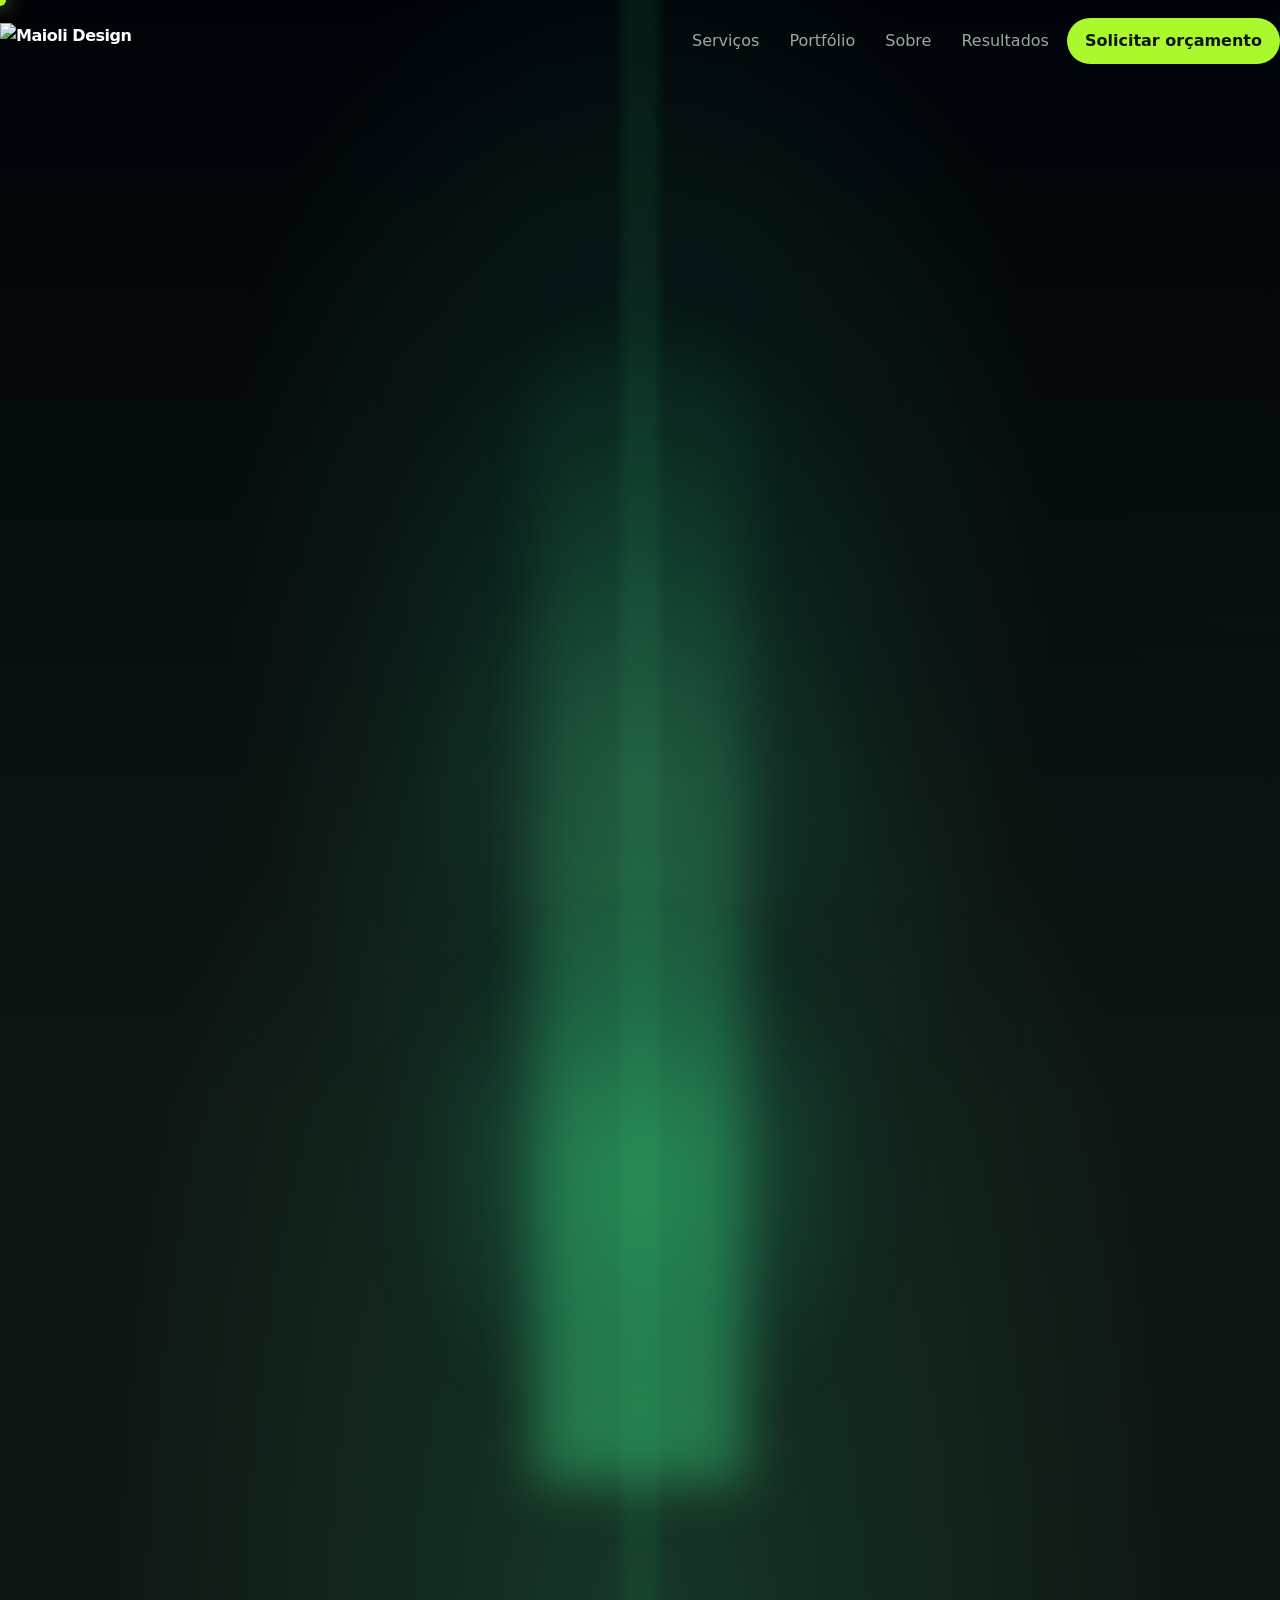
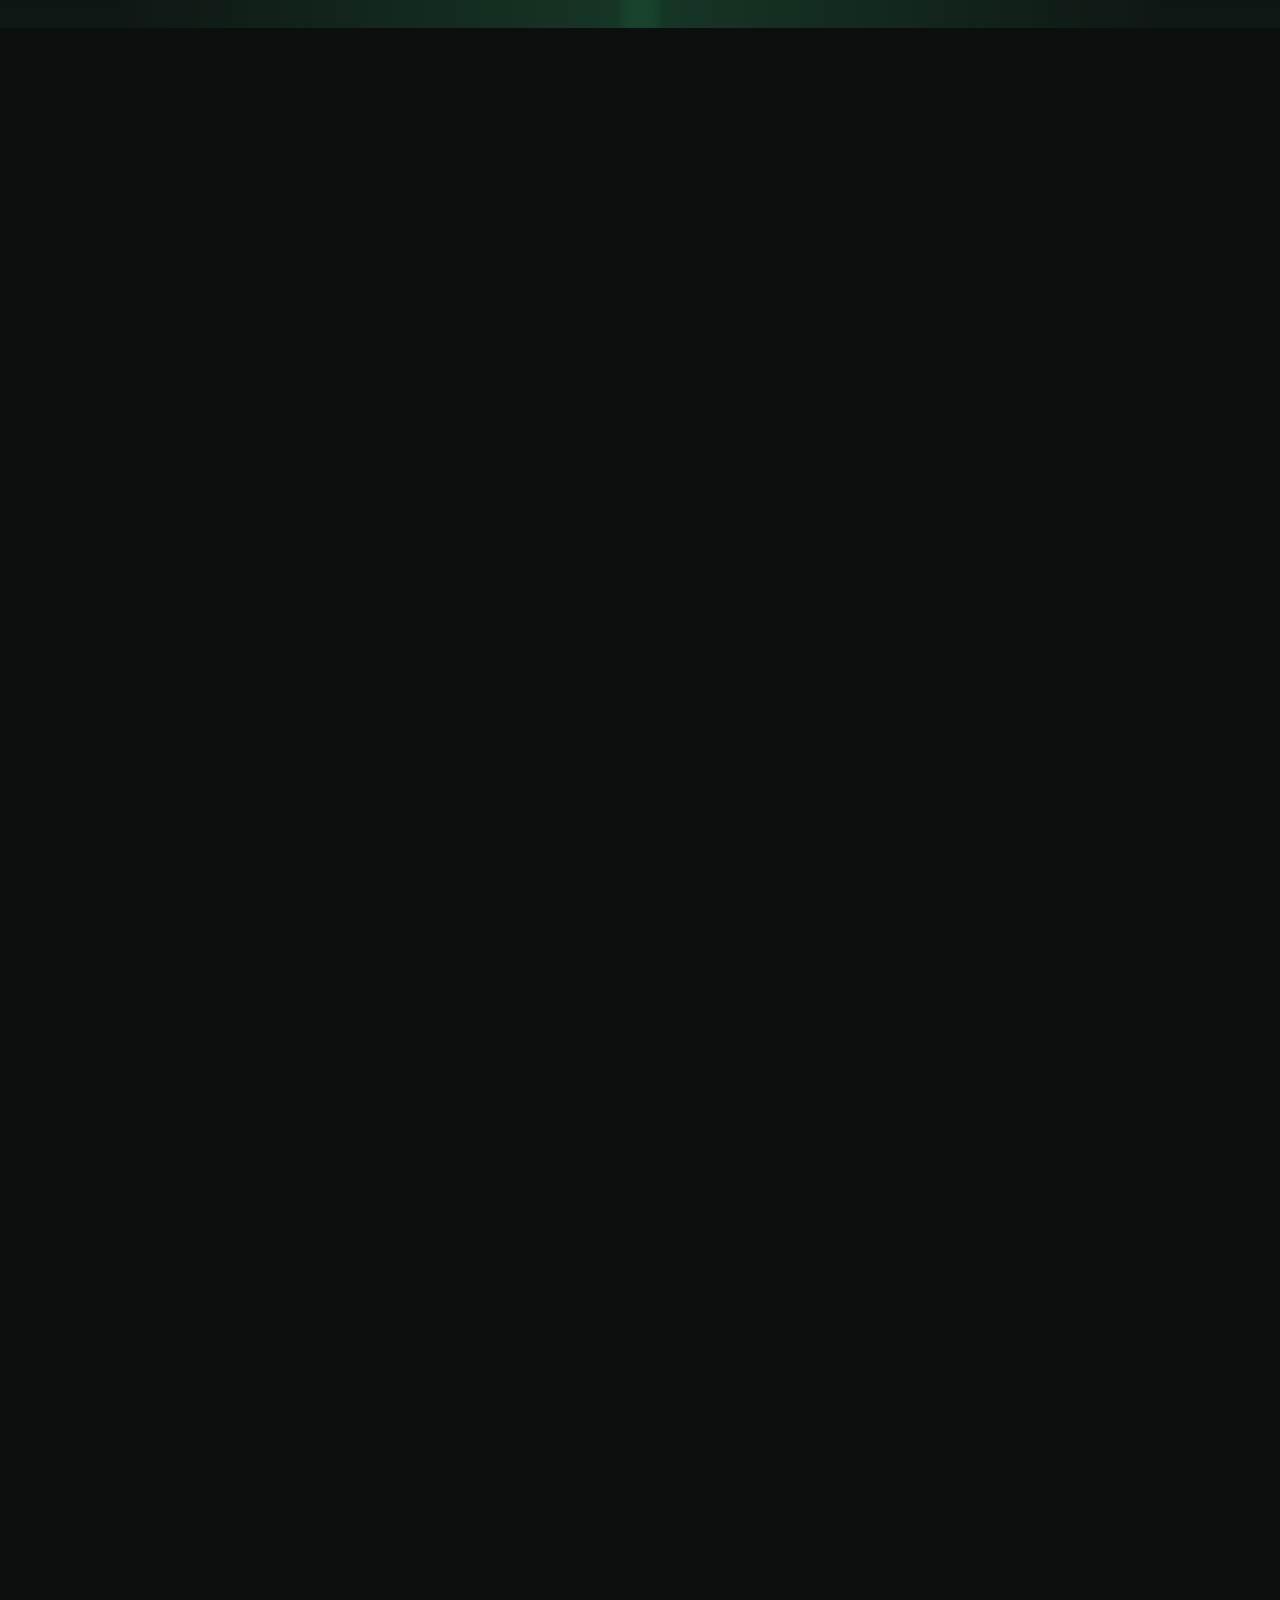
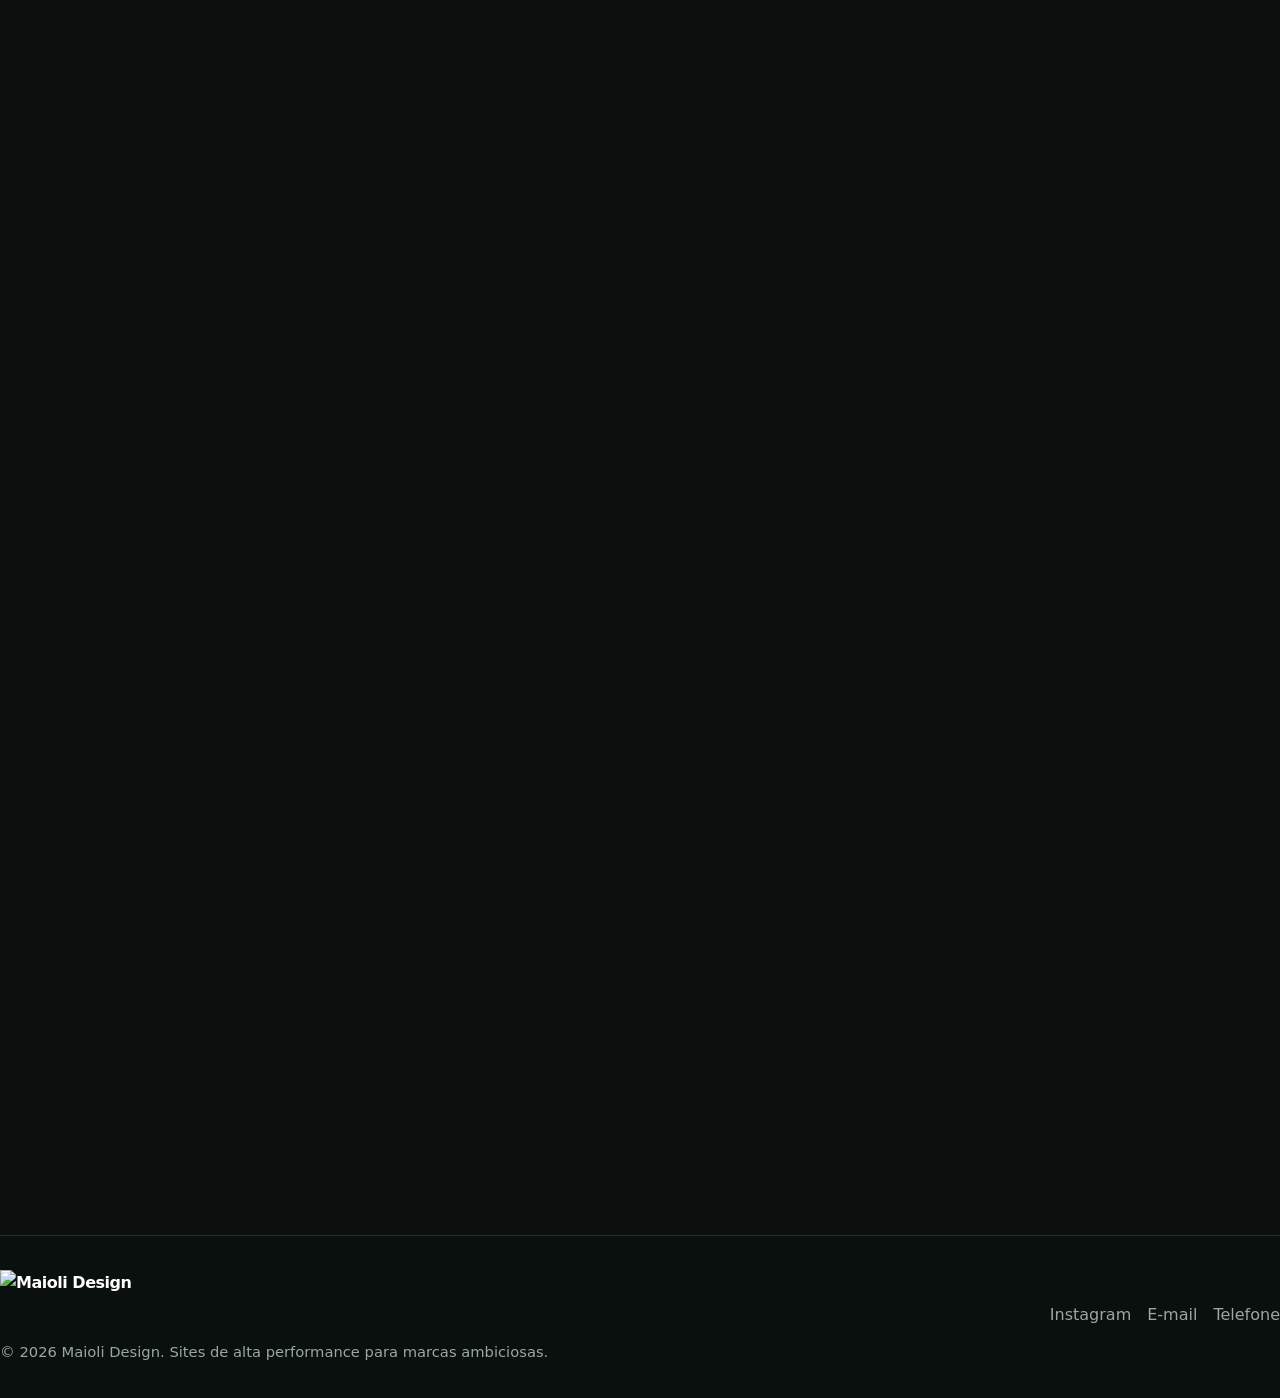
==== commit 47101cbd: "Ajuste Gitignore" ====
--- a/index.html
+++ b/index.html
@@ -2,101 +2,212 @@
 <html lang="pt-BR">
 <head>
   <meta charset="UTF-8" />
-  <meta name="viewport" content="width=device-width, initial-scale=1.0" />
-  <meta name="description" content="Desenvolvimento premium de sites de alta performance, design UI/UX, SEO e serviços de otimização." />
-  <title>Maioli Design | Sites de Alta Performance</title>
-
-  <link rel="preconnect" href="https://cdn.jsdelivr.net" />
-  <link href="https://cdn.jsdelivr.net/npm/bootstrap@5.3.3/dist/css/bootstrap-grid.min.css" rel="stylesheet" />
+  <meta name="viewport" content="width=device-width, initial-scale=1" />
+
+  <title>Maioli Design | Sites de Alta Performance, UI/UX e SEO</title>
+  <meta
+    name="description"
+    content="Maioli Design cria sites premium, rápidos, responsivos e otimizados para SEO, conversão e experiência do usuário."
+  />
+  <meta name="robots" content="index, follow, max-image-preview:large" />
+  <meta name="author" content="Maioli Design" />
+  <meta name="theme-color" content="#0b0f0d" />
+  <meta name="format-detection" content="telephone=yes" />
+  <link rel="canonical" href="https://maiolidesign.com.br/" />
+
+  <meta property="og:type" content="website" />
+  <meta property="og:locale" content="pt_BR" />
+  <meta property="og:site_name" content="Maioli Design" />
+  <meta property="og:title" content="Maioli Design | Sites de Alta Performance, UI/UX e SEO" />
+  <meta
+    property="og:description"
+    content="Sites premium com design UI/UX, performance, SEO técnico e foco em conversão para marcas ambiciosas."
+  />
+  <meta property="og:url" content="https://maiolidesign.com.br/" />
+  <meta property="og:image" content="https://maiolidesign.com.br/img/logo-light.png" />
+  <meta property="og:image:alt" content="Logotipo da Maioli Design" />
+
+  <meta name="twitter:card" content="summary_large_image" />
+  <meta name="twitter:title" content="Maioli Design | Sites de Alta Performance" />
+  <meta
+    name="twitter:description"
+    content="Desenvolvimento de sites rápidos, elegantes, responsivos e otimizados para SEO e conversão."
+  />
+  <meta name="twitter:image" content="https://maiolidesign.com.br/img/logo-light.png" />
+
+  <link rel="preconnect" href="https://cdn.jsdelivr.net" crossorigin />
+  <link rel="preconnect" href="https://maiolidesign.com.br" crossorigin />
+  <link rel="preconnect" href="https://images.unsplash.com" crossorigin />
+  <link rel="dns-prefetch" href="https://cdn.jsdelivr.net" />
+  <link rel="dns-prefetch" href="https://images.unsplash.com" />
+
+  <link
+    rel="preload"
+    as="image"
+    href="https://maiolidesign.com.br/img/logo-light.png"
+    fetchpriority="high"
+  />
+
+  <link
+    href="https://cdn.jsdelivr.net/npm/bootstrap@5.3.3/dist/css/bootstrap-grid.min.css"
+    rel="stylesheet"
+  />
   <link rel="stylesheet" href="styles.css?02" />
+
+  <script type="application/ld+json">
+    {
+      "@context": "https://schema.org",
+      "@type": "ProfessionalService",
+      "name": "Maioli Design",
+      "url": "https://maiolidesign.com.br/",
+      "logo": "https://maiolidesign.com.br/img/logo-light.png",
+      "description": "Estúdio especializado em desenvolvimento de sites premium, UI/UX, SEO técnico e performance web.",
+      "areaServed": "BR",
+      "telephone": "+55 11 97834-8787",
+      "email": "roberto@maiolidesign.com",
+      "sameAs": [
+        "https://instagram.com/maiolidesign"
+      ],
+      "serviceType": [
+        "Desenvolvimento de sites",
+        "Design UI/UX",
+        "SEO técnico",
+        "Otimização de performance web"
+      ]
+    }
+  </script>
 </head>
+
 <body>
+  <a class="skip-link" href="#conteudo-principal">Pular para o conteúdo principal</a>
+
   <div class="site-bg" aria-hidden="true">
     <span class="orb orb-one"></span>
     <span class="orb orb-two"></span>
     <span class="orb orb-three"></span>
   </div>
 
-  <nav class="navbar" data-navbar>
-    <div class="container">
-      <a class="brand" href="#hero" aria-label="Início Maioli Design">
-          <img src="https://maiolidesign.com.br/img/logo-light.png" height="36" alt="Maioli Design" style="height:36px;width:auto;display:block;" />
+  <header class="site-header">
+    <nav class="navbar" data-navbar aria-label="Navegação principal">
+      <div class="container">
+        <a class="brand" href="#hero" aria-label="Ir para o início da Maioli Design">
+          <img
+            src="https://maiolidesign.com.br/img/logo-light.png"
+            width="164"
+            height="36"
+            alt="Maioli Design"
+            decoding="async"
+            fetchpriority="high"
+            style="height:36px;width:auto;display:block;"
+          />
         </a>
-      <button class="nav-toggle" type="button" aria-label="Abrir navegação" aria-expanded="false" data-nav-toggle>
-        <span></span>
-        <span></span>
-      </button>
-
-      <div class="nav-menu" data-nav-menu>
-        <a href="#services">Serviços</a>
-        <a href="#portfolio">Portfólio</a>
-        <a href="#about">Sobre</a>
-        <a href="#testimonials">Resultados</a>
-        <a href="#contact" class="nav-cta">Solicitar orçamento</a>
-      </div>
-    </div>
-  </nav>
-
-  <main>
-    <section class="hero section" id="hero">
-      <div class="cybercore-scene" role="img" aria-label="Plano de fundo animado com grade cybercore">
+
+        <button
+          class="nav-toggle"
+          type="button"
+          aria-label="Abrir menu de navegação"
+          aria-controls="menu-principal"
+          aria-expanded="false"
+          data-nav-toggle
+        >
+          <span aria-hidden="true"></span>
+          <span aria-hidden="true"></span>
+        </button>
+
+        <div class="nav-menu" id="menu-principal" data-nav-menu>
+          <a href="#services" aria-current="page">Serviços</a>
+          <a href="#portfolio">Portfólio</a>
+          <a href="#about">Sobre</a>
+          <a href="#testimonials">Resultados</a>
+          <a href="#contact" class="nav-cta">Solicitar orçamento</a>
+        </div>
+      </div>
+    </nav>
+  </header>
+
+  <main id="conteudo-principal">
+    <section class="hero section" id="hero" aria-labelledby="hero-title">
+      <div class="cybercore-scene" aria-hidden="true">
         <div class="cybercore-floor"></div>
         <div class="cybercore-main-column"></div>
         <div class="cybercore-light-stream-container" data-cybercore-beams></div>
       </div>
+
       <div class="container">
         <div class="row align-items-center g-5">
           <div class="col-12 col-lg-7">
             <p class="eyebrow hero-item">Estúdio premium de web design</p>
-            <h1 class="hero-title hero-item">Sites que vendem.<br>Design que impressiona.</h1>
+
+            <h1 class="hero-title hero-item" id="hero-title">
+              Sites que vendem.<br />
+              Design que impressiona.
+            </h1>
+
             <p class="hero-copy hero-item">
-              Criamos experiências digitais rápidas, bonitas e focadas em converter visitantes em clientes.
+              Criamos experiências digitais rápidas, elegantes e orientadas por estratégia para transformar visitantes em oportunidades reais de negócio.
             </p>
-            <div class="hero-actions hero-item">
-              <a href="#contact" class="button button-primary" data-animated-button>Solicitar orçamento</a>
-              <a href="#portfolio" class="button button-ghost" data-animated-button>Ver trabalhos</a>
+
+            <div class="hero-actions hero-item" aria-label="Ações principais">
+              <a href="#contact" class="button button-primary" data-animated-button>
+                Solicitar orçamento
+              </a>
+              <a href="#portfolio" class="button button-ghost" data-animated-button>
+                Ver trabalhos
+              </a>
             </div>
-            <div class="hero-stats hero-item" aria-label="Destaques de performance da empresa">
+
+            <dl class="hero-stats hero-item" aria-label="Indicadores de resultado da Maioli Design">
               <div>
-                <strong>98+</strong>
-                <span>Pontuação de performance</span>
+                <dt><strong>98+</strong></dt>
+                <dd><span>Pontuação de performance</span></dd>
               </div>
               <div>
-                <strong>3.2x</strong>
-                <span>Crescimento de leads</span>
+                <dt><strong>3.2x</strong></dt>
+                <dd><span>Crescimento de leads</span></dd>
               </div>
               <div>
-                <strong>24/7</strong>
-                <span>Presença digital</span>
-              </div>
-            </div>
+                <dt><strong>24/7</strong></dt>
+                <dd><span>Presença digital ativa</span></dd>
+              </div>
+            </dl>
           </div>
 
           <div class="col-12 col-lg-5">
-            <div class="hero-visual hero-item" aria-label="Prévia de painel de performance do site">
+            <div class="hero-visual hero-item" aria-hidden="true">
               <div class="browser-card">
                 <div class="browser-top">
-                  <span></span><span></span><span></span>
+                  <span></span>
+                  <span></span>
+                  <span></span>
                 </div>
+
                 <div class="dashboard-grid">
                   <div class="metric-card wide">
                     <span>Taxa de conversão</span>
                     <strong>+42%</strong>
                     <div class="metric-line"></div>
                   </div>
+
                   <div class="metric-card">
                     <span>Carregamento</span>
                     <strong>0.8s</strong>
                   </div>
+
                   <div class="metric-card">
                     <span>SEO</span>
                     <strong>96</strong>
                   </div>
+
                   <div class="metric-card wide visual-bars">
-                    <i></i><i></i><i></i><i></i><i></i>
+                    <i></i>
+                    <i></i>
+                    <i></i>
+                    <i></i>
+                    <i></i>
                   </div>
                 </div>
               </div>
+
               <div class="floating-chip chip-one">Pronto para SEO</div>
               <div class="floating-chip chip-two">Mobile-first</div>
             </div>
@@ -105,211 +216,315 @@
       </div>
     </section>
 
-    <section class="section services" id="services">
+    <section class="section services" id="services" aria-labelledby="services-title">
       <div class="container">
         <div class="row justify-content-center">
           <div class="col-12 col-lg-8 text-center">
             <p class="eyebrow reveal">O que fazemos</p>
-            <h2 class="section-title reveal">Tudo que seu site precisa para parecer premium e performar perfeitamente.</h2>
+            <h2 class="section-title reveal" id="services-title">
+              Tudo que seu site precisa para parecer premium e performar perfeitamente.
+            </h2>
           </div>
         </div>
 
         <div class="row g-4 service-grid">
           <div class="col-12 col-md-6 col-lg-3">
-            <article class="service-card reveal-card">
-              <span class="card-icon">01</span>
-              <h3>Desenvolvimento de sites</h3>
-              <p>Sites limpos, escaláveis e responsivos, criados com práticas front-end focadas em performance.</p>
-            </article>
-          </div>
+            <article class="service-card reveal-card" aria-labelledby="service-websites">
+              <span class="card-icon" aria-hidden="true">01</span>
+              <h3 id="service-websites">Desenvolvimento de sites</h3>
+              <p>
+                Sites limpos, escaláveis e responsivos, criados com práticas front-end focadas em velocidade, clareza e conversão.
+              </p>
+            </article>
+          </div>
+
           <div class="col-12 col-md-6 col-lg-3">
-            <article class="service-card reveal-card">
-              <span class="card-icon">02</span>
-              <h3>Design UI/UX</h3>
-              <p>Interfaces premium, jornadas sem atrito e design de interação pensado nos detalhes.</p>
-            </article>
-          </div>
+            <article class="service-card reveal-card" aria-labelledby="service-uiux">
+              <span class="card-icon" aria-hidden="true">02</span>
+              <h3 id="service-uiux">Design UI/UX</h3>
+              <p>
+                Interfaces premium, jornadas sem atrito e decisões visuais orientadas por hierarquia, confiança e ação.
+              </p>
+            </article>
+          </div>
+
           <div class="col-12 col-md-6 col-lg-3">
-            <article class="service-card reveal-card">
-              <span class="card-icon">03</span>
-              <h3>Otimização SEO</h3>
-              <p>Estrutura técnica, marcação semântica e hierarquia de conteúdo criadas para facilitar a descoberta.</p>
-            </article>
-          </div>
+            <article class="service-card reveal-card" aria-labelledby="service-seo">
+              <span class="card-icon" aria-hidden="true">03</span>
+              <h3 id="service-seo">Otimização SEO</h3>
+              <p>
+                Estrutura técnica, marcação semântica, metadados e arquitetura de conteúdo preparadas para descoberta orgânica.
+              </p>
+            </article>
+          </div>
+
           <div class="col-12 col-md-6 col-lg-3">
-            <article class="service-card reveal-card">
-              <span class="card-icon">04</span>
-              <h3>Otimização de performance</h3>
-              <p>Carregamento rápido, renderização fluida e estratégia cuidadosa de assets para melhorar conversões.</p>
+            <article class="service-card reveal-card" aria-labelledby="service-performance">
+              <span class="card-icon" aria-hidden="true">04</span>
+              <h3 id="service-performance">Otimização de performance</h3>
+              <p>
+                Estratégia cuidadosa de assets, carregamento rápido e renderização fluida para melhorar experiência e conversões.
+              </p>
             </article>
           </div>
         </div>
       </div>
     </section>
 
-    <section class="section portfolio" id="portfolio">
+    <section class="section portfolio" id="portfolio" aria-labelledby="portfolio-title">
       <div class="container">
         <div class="row align-items-end g-4">
           <div class="col-12 col-lg-7">
             <p class="eyebrow reveal">Trabalhos selecionados</p>
-            <h2 class="section-title reveal">Experiências digitais projetadas para tornar marcas impossíveis de ignorar.</h2>
-          </div>
+            <h2 class="section-title reveal" id="portfolio-title">
+              Experiências digitais projetadas para tornar marcas impossíveis de ignorar.
+            </h2>
+          </div>
+
           <div class="col-12 col-lg-5">
-            <p class="section-copy reveal">De páginas de lançamento a plataformas de conversão, cada projeto é moldado para clareza, velocidade e impacto mensurável no negócio.</p>
+            <p class="section-copy reveal">
+              De páginas de lançamento a plataformas de conversão, cada projeto é moldado para clareza, velocidade e impacto mensurável no negócio.
+            </p>
           </div>
         </div>
 
         <div class="row g-4 portfolio-grid">
-  <div class="col-12 col-md-6 col-lg-4">
-    <article class="portfolio-card reveal-card" data-portfolio-card>
-      <img src="https://images.unsplash.com/photo-1414235077428-338989a2e8c0?auto=format&fit=crop&w=900&q=80" alt="Guia Campo Belo e Região" width="900" height="600" loading="lazy" decoding="async" />
-      <div class="portfolio-overlay">
-        <span>Guia gastronômico</span>
-        <h3>Guia Campo Belo</h3>
-      </div>
-    </article>
-  </div>
-  <div class="col-12 col-md-6 col-lg-4">
-    <article class="portfolio-card reveal-card" data-portfolio-card>
-      <img src="https://images.unsplash.com/photo-1486325212027-8081e485255e?auto=format&fit=crop&w=900&q=80" alt="Construtora Hoss" width="900" height="600" loading="lazy" decoding="async" />
-      <div class="portfolio-overlay">
-        <span>Construção civil</span>
-        <h3>Construtora Hoss</h3>
-      </div>
-    </article>
-  </div>
-  <div class="col-12 col-md-6 col-lg-4">
-    <article class="portfolio-card reveal-card" data-portfolio-card>
-      <img src="https://images.unsplash.com/photo-1470225620780-dba8ba36b745?auto=format&fit=crop&w=900&q=80" alt="Neon Music" width="900" height="600" loading="lazy" decoding="async" />
-      <div class="portfolio-overlay">
-        <span>Entretenimento</span>
-        <h3>Neon Music</h3>
-      </div>
-    </article>
-  </div>
-</div>
+          <div class="col-12 col-md-6 col-lg-4">
+            <article class="portfolio-card reveal-card" data-portfolio-card aria-labelledby="portfolio-campo-belo">
+              <img
+                src="https://images.unsplash.com/photo-1414235077428-338989a2e8c0?auto=format&fit=crop&w=900&q=80"
+                alt="Mesa de restaurante representando projeto para guia gastronômico"
+                width="900"
+                height="600"
+                loading="lazy"
+                decoding="async"
+                referrerpolicy="no-referrer"
+              />
+              <div class="portfolio-overlay">
+                <span>Guia gastronômico</span>
+                <h3 id="portfolio-campo-belo">Guia Campo Belo</h3>
+              </div>
+            </article>
+          </div>
+
+          <div class="col-12 col-md-6 col-lg-4">
+            <article class="portfolio-card reveal-card" data-portfolio-card aria-labelledby="portfolio-hoss">
+              <img
+                src="https://images.unsplash.com/photo-1486325212027-8081e485255e?auto=format&fit=crop&w=900&q=80"
+                alt="Arquitetura corporativa representando projeto para construtora"
+                width="900"
+                height="600"
+                loading="lazy"
+                decoding="async"
+                referrerpolicy="no-referrer"
+              />
+              <div class="portfolio-overlay">
+                <span>Construção civil</span>
+                <h3 id="portfolio-hoss">Construtora Hoss</h3>
+              </div>
+            </article>
+          </div>
+
+          <div class="col-12 col-md-6 col-lg-4">
+            <article class="portfolio-card reveal-card" data-portfolio-card aria-labelledby="portfolio-neon-music">
+              <img
+                src="https://images.unsplash.com/photo-1470225620780-dba8ba36b745?auto=format&fit=crop&w=900&q=80"
+                alt="Mesa de som e iluminação representando projeto para entretenimento"
+                width="900"
+                height="600"
+                loading="lazy"
+                decoding="async"
+                referrerpolicy="no-referrer"
+              />
+              <div class="portfolio-overlay">
+                <span>Entretenimento</span>
+                <h3 id="portfolio-neon-music">Neon Music</h3>
+              </div>
+            </article>
+          </div>
+        </div>
       </div>
     </section>
 
-    <section class="section about" id="about">
+    <section class="section about" id="about" aria-labelledby="about-title">
       <div class="container">
         <div class="row align-items-center g-5">
           <div class="col-12 col-lg-5">
-            <div class="about-panel reveal-card">
+            <div class="about-panel reveal-card" aria-label="Pilares do processo da Maioli Design">
               <span>Estratégia</span>
               <span>Design</span>
               <span>Código</span>
               <span>Crescimento</span>
             </div>
           </div>
+
           <div class="col-12 col-lg-7">
             <p class="eyebrow reveal">Sobre nós</p>
-            <h2 class="section-title reveal text-reveal" data-text-reveal>Unimos precisão em design e engenharia front-end para criar sites com aparência premium, carregamento rápido e foco em conduzir visitantes à ação.</h2>
-            <p class="section-copy reveal">Nosso processo combina estratégia de marca, pensamento UX e execução técnica, para que seu site faça mais do que existir online — ele se torne um ativo de crescimento refinado.</p>
+            <h2 class="section-title reveal text-reveal" id="about-title" data-text-reveal>
+              Unimos precisão em design e engenharia front-end para criar sites com aparência premium, carregamento rápido e foco em conduzir visitantes à ação.
+            </h2>
+            <p class="section-copy reveal">
+              Nosso processo combina estratégia de marca, pensamento UX e execução técnica, para que seu site faça mais do que existir online — ele se torne um ativo de crescimento refinado.
+            </p>
           </div>
         </div>
       </div>
     </section>
 
-    <section class="section testimonials" id="testimonials">
+    <section class="section testimonials" id="testimonials" aria-labelledby="testimonials-title">
       <div class="container">
         <div class="row justify-content-center">
           <div class="col-12 col-lg-8 text-center">
             <p class="eyebrow reveal">Resultados dos clientes</p>
-            <h2 class="section-title reveal">Criado para fundadores, equipes e marcas que se importam com os detalhes.</h2>
-          </div>
-        </div>
-
-        <div class="testimonial-shell reveal-card">
-          <div class="testimonial-track" data-testimonial-track>
-            <article class="testimonial-card is-active">
-              <p>“O novo site imediatamente pareceu mais rápido, mais elegante e mais confiável. Nossos pedidos de orçamento aumentaram no primeiro mês.”</p>
+            <h2 class="section-title reveal" id="testimonials-title">
+              Criado para fundadores, equipes e marcas que se importam com os detalhes.
+            </h2>
+          </div>
+        </div>
+
+        <div class="testimonial-shell reveal-card" role="region" aria-roledescription="carrossel" aria-label="Depoimentos de clientes">
+          <div class="testimonial-track" data-testimonial-track aria-live="polite">
+            <article class="testimonial-card is-active" aria-labelledby="testimonial-camila">
+              <p>
+                “O novo site imediatamente pareceu mais rápido, mais elegante e mais confiável. Nossos pedidos de orçamento aumentaram no primeiro mês.”
+              </p>
               <div>
-                <strong>Camila Rocha</strong>
+                <strong id="testimonial-camila">Camila Rocha</strong>
                 <span>Fundadora, Aurora Studio</span>
               </div>
             </article>
-            <article class="testimonial-card">
-              <p>“Eles traduziram um serviço complexo em uma experiência simples e premium. As animações são suaves sem deixar nada lento.”</p>
+
+            <article class="testimonial-card" aria-labelledby="testimonial-daniel">
+              <p>
+                “Eles traduziram um serviço complexo em uma experiência simples e premium. As animações são suaves sem deixar nada lento.”
+              </p>
               <div>
-                <strong>Daniel Meyer</strong>
+                <strong id="testimonial-daniel">Daniel Meyer</strong>
                 <span>CEO, Flux Systems</span>
               </div>
             </article>
-            <article class="testimonial-card">
-              <p>“Nossa landing page finalmente reflete a qualidade do nosso produto. Limpa, rápida, responsiva e extremamente refinada.”</p>
+
+            <article class="testimonial-card" aria-labelledby="testimonial-marina">
+              <p>
+                “Nossa landing page finalmente reflete a qualidade do nosso produto. Limpa, rápida, responsiva e extremamente refinada.”
+              </p>
               <div>
-                <strong>Marina Costa</strong>
+                <strong id="testimonial-marina">Marina Costa</strong>
                 <span>Líder de Marketing, NovaStack</span>
               </div>
             </article>
           </div>
 
           <div class="testimonial-controls" aria-label="Controles dos depoimentos">
-            <button type="button" data-testimonial-prev aria-label="Depoimento anterior">Anterior</button>
-            <div class="testimonial-dots" data-testimonial-dots></div>
-            <button type="button" data-testimonial-next aria-label="Próximo depoimento">Próximo</button>
+            <button type="button" data-testimonial-prev aria-label="Mostrar depoimento anterior">
+              Anterior
+            </button>
+            <div class="testimonial-dots" data-testimonial-dots aria-label="Selecionar depoimento"></div>
+            <button type="button" data-testimonial-next aria-label="Mostrar próximo depoimento">
+              Próximo
+            </button>
           </div>
         </div>
       </div>
     </section>
 
-    <section class="section contact" id="contact">
-  <div class="container">
-    <div class="row g-5 align-items-center">
-      <div class="col-12 col-lg-6">
-        <p class="eyebrow reveal">Comece seu projeto</p>
-        <h2 class="section-title reveal">Pronto para um site que performa tão bem quanto parece?</h2>
-        <p class="section-copy reveal">Conte o que você está construindo. Vamos moldar um site premium, rápido e focado em conversão para sua marca.</p>
-      </div>
-      <div class="col-12 col-lg-6">
-        <div class="whatsapp-cta-section reveal-card">
-          <a
-            class="whatsapp-btn-large"
-            href="https://wa.me/5511978348787?text=Ol%C3%A1!%20Vi%20o%20site%20da%20Maioli%20Design%20e%20quero%20saber%20mais%20sobre%20criar%20meu%20site."
-            target="_blank"
-            rel="noopener noreferrer"
-          >
-            <svg width="24" height="24" viewBox="0 0 24 24" fill="currentColor">
-              <path d="M17.472 14.382c-.297-.149-1.758-.867-2.03-.967-.273-.099-.471-.148-.67.15-.197.297-.767.966-.94 1.164-.173.199-.347.223-.644.075-.297-.15-1.255-.463-2.39-1.475-.883-.788-1.48-1.761-1.653-2.059-.173-.297-.018-.458.13-.606.134-.133.298-.347.446-.52.149-.174.198-.298.298-.497.099-.198.05-.371-.025-.52-.075-.149-.669-1.612-.916-2.207-.242-.579-.487-.5-.669-.51-.173-.008-.371-.01-.57-.01-.198 0-.52.074-.792.372-.272.297-1.04 1.016-1.04 2.479 0 1.462 1.065 2.875 1.213 3.074.149.198 2.096 3.2 5.077 4.487.709.306 1.262.489 1.694.625.712.227 1.36.195 1.871.118.571-.085 1.758-.719 2.006-1.413.248-.694.248-1.289.173-1.413-.074-.124-.272-.198-.57-.347m-5.421 7.403h-.004a9.87 9.87 0 01-5.031-1.378l-.361-.214-3.741.982.998-3.648-.235-.374a9.86 9.86 0 01-1.51-5.26c.001-5.45 4.436-9.884 9.888-9.884 2.64 0 5.122 1.03 6.988 2.898a9.825 9.825 0 012.893 6.994c-.003 5.45-4.437 9.884-9.885 9.884m8.413-18.297A11.815 11.815 0 0012.05 0C5.495 0 .16 5.335.157 11.892c0 2.096.547 4.142 1.588 5.945L.057 24l6.305-1.654a11.882 11.882 0 005.683 1.448h.005c6.554 0 11.89-5.335 11.893-11.893a11.821 11.821 0 00-3.48-8.413z"/>
-            </svg>
-            Falar no WhatsApp agora
-          </a>
-          <div class="whatsapp-contact-info">
-            <a href="tel:+5511978348787">📞 +55 (11) 97834-8787</a>
-            <a href="mailto:roberto@maiolidesign.com">✉️ roberto@maiolidesign.com</a>
-            <a href="https://instagram.com/maiolidesign" target="_blank" rel="noopener noreferrer">📸 @maiolidesign</a>
-          </div>
-        </div>
-      </div>
-    </div>
-  </div>
-</section>
+    <section class="section contact" id="contact" aria-labelledby="contact-title">
+      <div class="container">
+        <div class="row g-5 align-items-center">
+          <div class="col-12 col-lg-6">
+            <p class="eyebrow reveal">Comece seu projeto</p>
+            <h2 class="section-title reveal" id="contact-title">
+              Pronto para um site que performa tão bem quanto parece?
+            </h2>
+            <p class="section-copy reveal">
+              Conte o que você está construindo. Vamos moldar um site premium, rápido e focado em conversão para sua marca.
+            </p>
+          </div>
+
+          <div class="col-12 col-lg-6">
+            <address class="whatsapp-cta-section reveal-card">
+              <a
+                class="whatsapp-btn-large"
+                href="https://wa.me/5511978348787?text=Ol%C3%A1!%20Vi%20o%20site%20da%20Maioli%20Design%20e%20quero%20saber%20mais%20sobre%20criar%20meu%20site."
+                target="_blank"
+                rel="noopener noreferrer"
+                aria-label="Falar com a Maioli Design no WhatsApp, abre em nova aba"
+              >
+                <svg width="24" height="24" viewBox="0 0 24 24" fill="currentColor" aria-hidden="true" focusable="false">
+                  <path d="M17.472 14.382c-.297-.149-1.758-.867-2.03-.967-.273-.099-.471-.148-.67.15-.197.297-.767.966-.94 1.164-.173.199-.347.223-.644.075-.297-.15-1.255-.463-2.39-1.475-.883-.788-1.48-1.761-1.653-2.059-.173-.297-.018-.458.13-.606.134-.133.298-.347.446-.52.149-.174.198-.298.298-.497.099-.198.05-.371-.025-.52-.075-.149-.669-1.612-.916-2.207-.242-.579-.487-.5-.669-.51-.173-.008-.371-.01-.57-.01-.198 0-.52.074-.792.372-.272.297-1.04 1.016-1.04 2.479 0 1.462 1.065 2.875 1.213 3.074.149.198 2.096 3.2 5.077 4.487.709.306 1.262.489 1.694.625.712.227 1.36.195 1.871.118.571-.085 1.758-.719 2.006-1.413.248-.694.248-1.289.173-1.413-.074-.124-.272-.198-.57-.347m-5.421 7.403h-.004a9.87 9.87 0 01-5.031-1.378l-.361-.214-3.741.982.998-3.648-.235-.374a9.86 9.86 0 01-1.51-5.26c.001-5.45 4.436-9.884 9.888-9.884 2.64 0 5.122 1.03 6.988 2.898a9.825 9.825 0 012.893 6.994c-.003 5.45-4.437 9.884-9.885 9.884m8.413-18.297A11.815 11.815 0 0012.05 0C5.495 0 .16 5.335.157 11.892c0 2.096.547 4.142 1.588 5.945L.057 24l6.305-1.654a11.882 11.882 0 005.683 1.448h.005c6.554 0 11.89-5.335 11.893-11.893a11.821 11.821 0 00-3.48-8.413z" />
+                </svg>
+                Falar no WhatsApp agora
+              </a>
+
+              <div class="whatsapp-contact-info">
+                <a href="tel:+5511978348787" aria-label="Ligar para Maioli Design no número +55 11 97834-8787">
+                  Telefone: +55 (11) 97834-8787
+                </a>
+                <a href="mailto:roberto@maiolidesign.com" aria-label="Enviar e-mail para roberto@maiolidesign.com">
+                  E-mail: roberto@maiolidesign.com
+                </a>
+                <a
+                  href="https://instagram.com/maiolidesign"
+                  target="_blank"
+                  rel="noopener noreferrer"
+                  aria-label="Abrir Instagram da Maioli Design em nova aba"
+                >
+                  Instagram: @maiolidesign
+                </a>
+              </div>
+            </address>
+          </div>
+        </div>
+      </div>
+    </section>
   </main>
 
-  <footer class="footer">
+  <footer class="footer" aria-labelledby="footer-title">
     <div class="container">
       <div class="row align-items-center g-4">
         <div class="col-12 col-md-6">
-          <a class="brand" href="#hero" aria-label="Início Maioli Design">
-          <img src="https://maiolidesign.com.br/img/logo-light.png" height="32" alt="Maioli Design" style="height:32px;width:auto;display:block;" />
-        </a>
-        </div>
+          <a class="brand" href="#hero" aria-label="Voltar ao início da Maioli Design">
+            <img
+              src="https://maiolidesign.com.br/img/logo-light.png"
+              width="146"
+              height="32"
+              alt="Maioli Design"
+              loading="lazy"
+              decoding="async"
+              style="height:32px;width:auto;display:block;"
+            />
+          </a>
+        </div>
+
         <div class="col-12 col-md-6">
-          <div class="footer-links">
-            <a href="#">Instagram</a>
-            <a href="#">LinkedIn</a>
-            <a href="#">Behance</a>
-          </div>
-        </div>
+          <h2 class="visually-hidden" id="footer-title">Links institucionais</h2>
+          <nav class="footer-links" aria-label="Links sociais">
+            <a
+              href="https://instagram.com/maiolidesign"
+              target="_blank"
+              rel="noopener noreferrer"
+            >
+              Instagram
+            </a>
+            <a href="mailto:roberto@maiolidesign.com">
+              E-mail
+            </a>
+            <a href="tel:+5511978348787">
+              Telefone
+            </a>
+          </nav>
+        </div>
+
         <div class="col-12">
-          <p class="footer-note">© 2026 Maioli Design. Sites de alta performance para marcas ambiciosas.</p>
+          <p class="footer-note">
+            © 2026 Maioli Design. Sites de alta performance para marcas ambiciosas.
+          </p>
         </div>
       </div>
     </div>
   </footer>
 
-  <script src="https://cdn.jsdelivr.net/npm/animejs@3.2.2/lib/anime.min.js"></script>
-  <script src="script.js?01"></script>
+  <script src="https://cdn.jsdelivr.net/npm/animejs@3.2.2/lib/anime.min.js" defer></script>
+  <script src="script.js?01" defer></script>
 </body>
 </html>
--- a/styles.css
+++ b/styles.css
@@ -72,6 +72,38 @@
   text-align: center;
 }
 
+.visually-hidden {
+  position: absolute;
+  width: 1px;
+  height: 1px;
+  padding: 0;
+  margin: -1px;
+  overflow: hidden;
+  clip: rect(0, 0, 0, 0);
+  white-space: nowrap;
+  border: 0;
+}
+
+.skip-link {
+  position: fixed;
+  top: 12px;
+  left: 12px;
+  z-index: 100;
+  padding: 10px 14px;
+  color: #0f1714;
+  font-weight: 800;
+  border-radius: 999px;
+  background: var(--accent-cta);
+  transform: translateY(-160%);
+  transition: transform 180ms ease;
+}
+
+.skip-link:focus-visible {
+  transform: translateY(0);
+  outline: 3px solid rgba(255, 255, 255, 0.72);
+  outline-offset: 3px;
+}
+
 .site-bg {
   position: fixed;
   inset: 0;
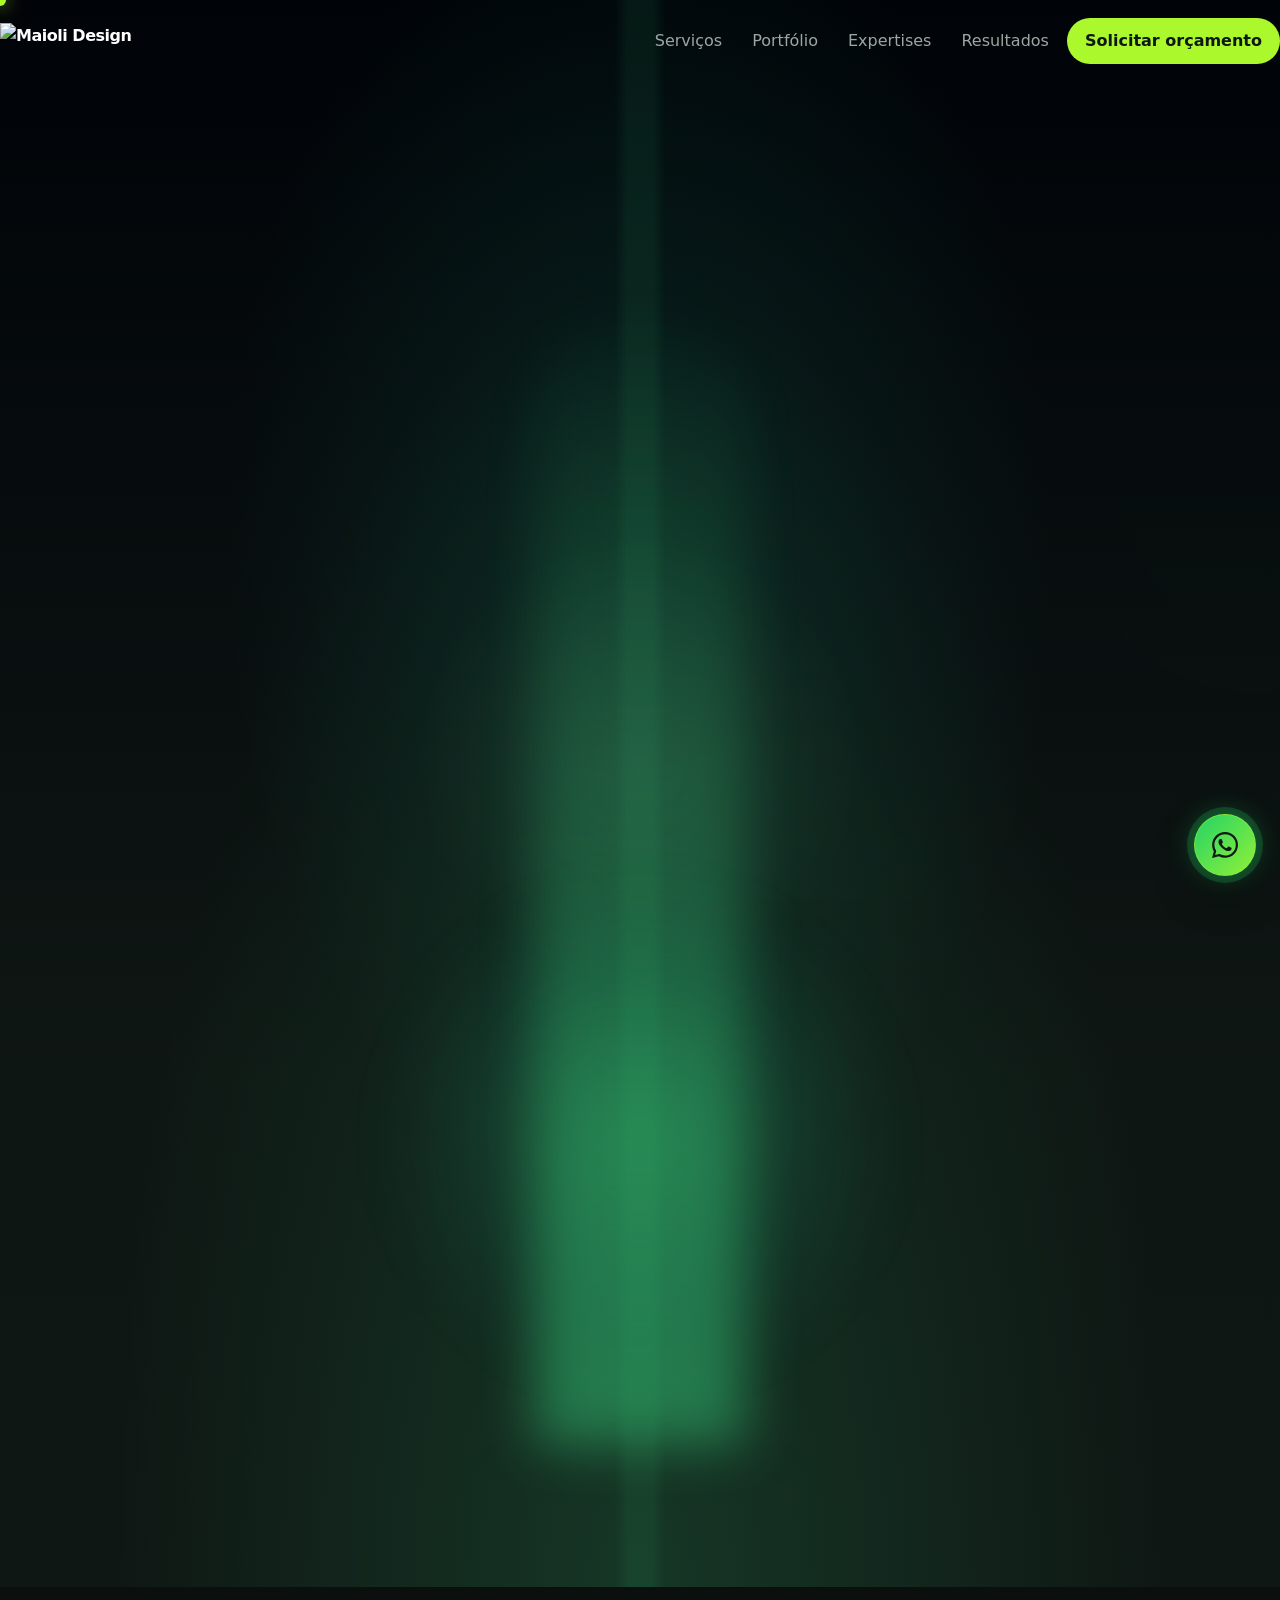
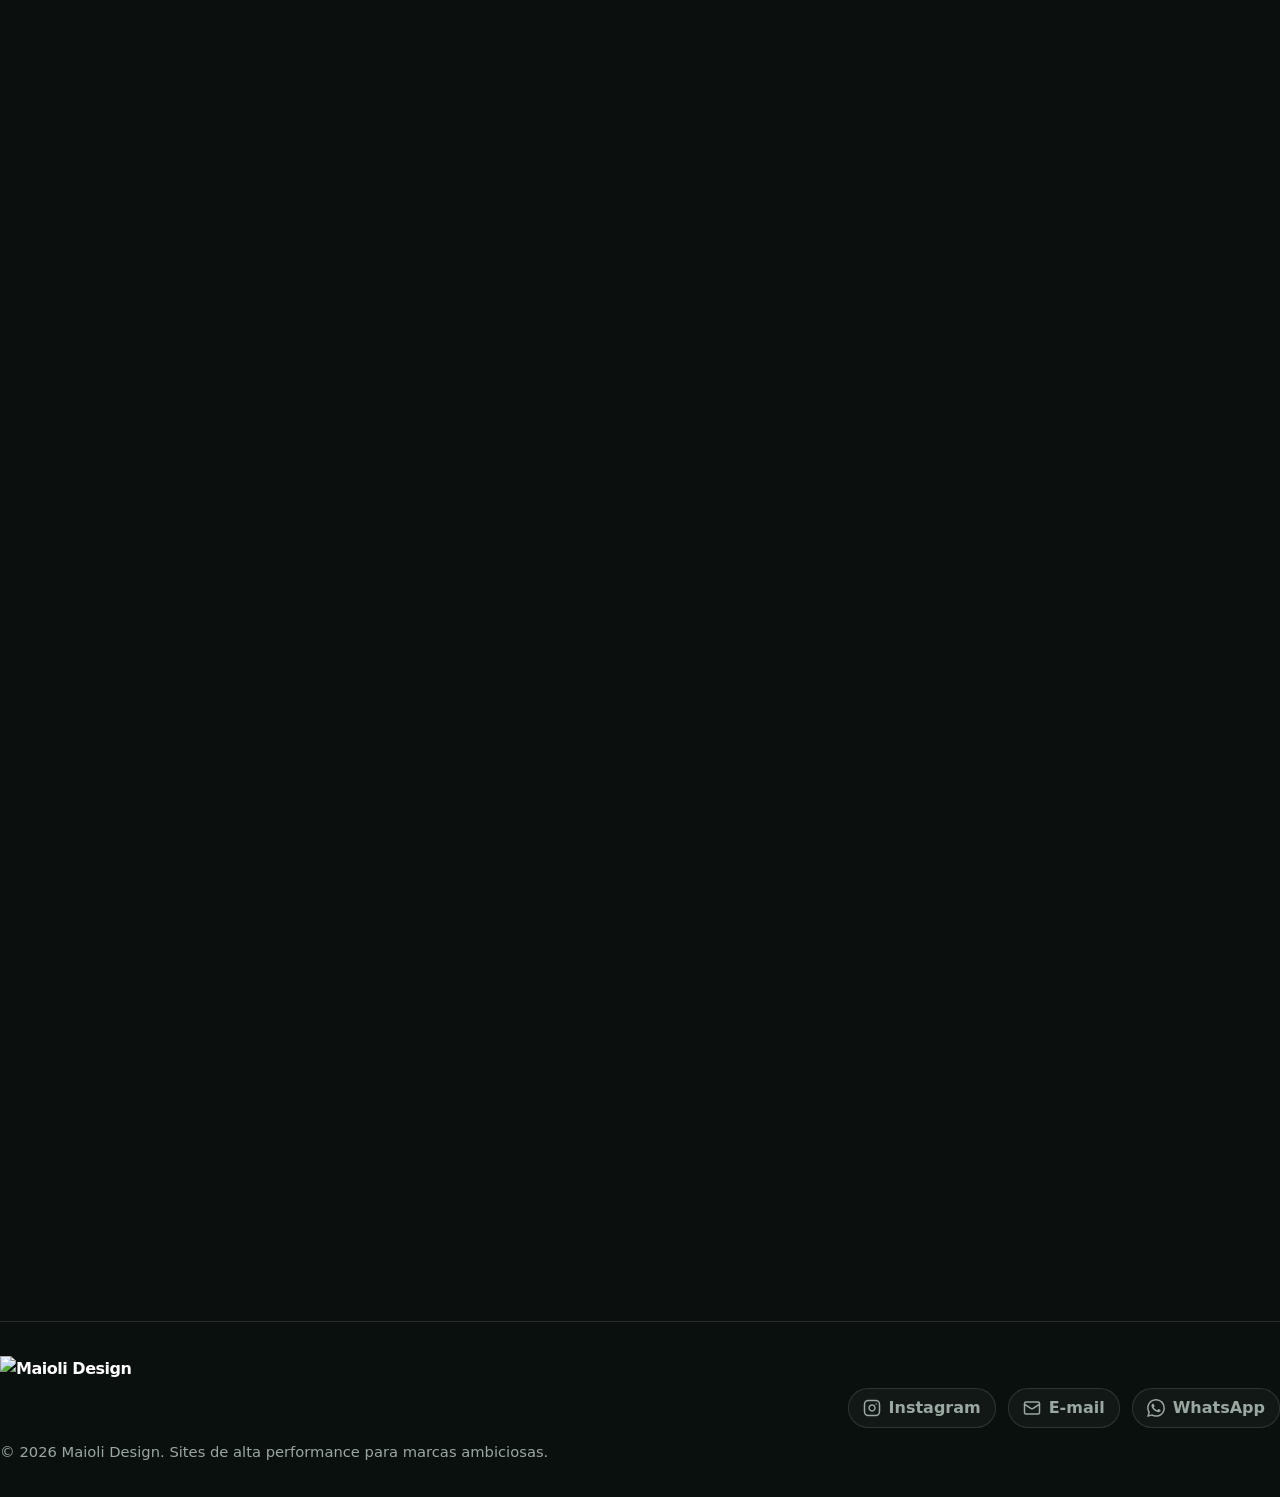
==== commit d440a632: "Ajustes Index" ====
--- a/index.html
+++ b/index.html
@@ -79,7 +79,6 @@
 </head>
 
 <body>
-  <a class="skip-link" href="#conteudo-principal">Pular para o conteúdo principal</a>
 
   <div class="site-bg" aria-hidden="true">
     <span class="orb orb-one"></span>
@@ -117,7 +116,7 @@
         <div class="nav-menu" id="menu-principal" data-nav-menu>
           <a href="#services" aria-current="page">Serviços</a>
           <a href="#portfolio">Portfólio</a>
-          <a href="#about">Sobre</a>
+          <a href="#about">Expertises</a>
           <a href="#testimonials">Resultados</a>
           <a href="#contact" class="nav-cta">Solicitar orçamento</a>
         </div>
@@ -136,8 +135,6 @@
       <div class="container">
         <div class="row align-items-center g-5">
           <div class="col-12 col-lg-7">
-            <p class="eyebrow hero-item">Estúdio premium de web design</p>
-
             <h1 class="hero-title hero-item" id="hero-title">
               Sites que vendem.<br />
               Design que impressiona.
@@ -158,16 +155,16 @@
 
             <dl class="hero-stats hero-item" aria-label="Indicadores de resultado da Maioli Design">
               <div>
-                <dt><strong>98+</strong></dt>
-                <dd><span>Pontuação de performance</span></dd>
+                <dt><strong>90<span>+</span></strong></dt>
+                <dd>Pontuação de performance</dd>
               </div>
               <div>
-                <dt><strong>3.2x</strong></dt>
-                <dd><span>Crescimento de leads</span></dd>
+                <dt><strong>3.2<span>x</span></strong></dt>
+                <dd>Crescimento de leads</dd>
               </div>
               <div>
-                <dt><strong>24/7</strong></dt>
-                <dd><span>Presença digital ativa</span></dd>
+                <dt><strong>24<span>/7</span></strong></dt>
+                <dd>Presença digital ativa</dd>
               </div>
             </dl>
           </div>
@@ -195,7 +192,7 @@
 
                   <div class="metric-card">
                     <span>SEO</span>
-                    <strong>96</strong>
+                    <strong>100</strong>
                   </div>
 
                   <div class="metric-card wide visual-bars">
@@ -231,7 +228,7 @@
           <div class="col-12 col-md-6 col-lg-3">
             <article class="service-card reveal-card" aria-labelledby="service-websites">
               <span class="card-icon" aria-hidden="true">01</span>
-              <h3 id="service-websites">Desenvolvimento de sites</h3>
+              <h3 id="service-websites">Sites e Landing Pages</h3>
               <p>
                 Sites limpos, escaláveis e responsivos, criados com práticas front-end focadas em velocidade, clareza e conversão.
               </p>
@@ -241,19 +238,9 @@
           <div class="col-12 col-md-6 col-lg-3">
             <article class="service-card reveal-card" aria-labelledby="service-uiux">
               <span class="card-icon" aria-hidden="true">02</span>
-              <h3 id="service-uiux">Design UI/UX</h3>
-              <p>
-                Interfaces premium, jornadas sem atrito e decisões visuais orientadas por hierarquia, confiança e ação.
-              </p>
-            </article>
-          </div>
-
-          <div class="col-12 col-md-6 col-lg-3">
-            <article class="service-card reveal-card" aria-labelledby="service-seo">
-              <span class="card-icon" aria-hidden="true">03</span>
-              <h3 id="service-seo">Otimização SEO</h3>
-              <p>
-                Estrutura técnica, marcação semântica, metadados e arquitetura de conteúdo preparadas para descoberta orgânica.
+              <h3 id="service-uiux">Desenvolvimento de Sistemas</h3>
+              <p>
+                Sistemas web sob medida, intuitivos e seguros, criados para automatizar processos, organizar dados e escalar a operação do seu negócio.
               </p>
             </article>
           </div>
@@ -264,6 +251,16 @@
               <h3 id="service-performance">Otimização de performance</h3>
               <p>
                 Estratégia cuidadosa de assets, carregamento rápido e renderização fluida para melhorar experiência e conversões.
+              </p>
+            </article>
+          </div>
+
+          <div class="col-12 col-md-6 col-lg-3">
+            <article class="service-card reveal-card" aria-labelledby="service-seo">
+              <span class="card-icon" aria-hidden="true">03</span>
+              <h3 id="service-seo">Lojas Virtuais</h3>
+              <p>
+                E-commerces responsivos, rápidos e fáceis de comprar, pensados para destacar produtos, simplificar o checkout e aumentar vendas.
               </p>
             </article>
           </div>
@@ -291,55 +288,67 @@
         <div class="row g-4 portfolio-grid">
           <div class="col-12 col-md-6 col-lg-4">
             <article class="portfolio-card reveal-card" data-portfolio-card aria-labelledby="portfolio-campo-belo">
+              <a href="https://guiacampobeloeregiao.com.br" target="_blank" rel="noopener noreferrer">
               <img
-                src="https://images.unsplash.com/photo-1414235077428-338989a2e8c0?auto=format&fit=crop&w=900&q=80"
-                alt="Mesa de restaurante representando projeto para guia gastronômico"
+                src="img/guia.webp"
+                alt="Guia Campo Belo e Região"
                 width="900"
                 height="600"
                 loading="lazy"
                 decoding="async"
                 referrerpolicy="no-referrer"
               />
+              </a>
+              <a href="https://guiacampobeloeregiao.com.br" target="_blank" rel="noopener noreferrer">
               <div class="portfolio-overlay">
-                <span>Guia gastronômico</span>
-                <h3 id="portfolio-campo-belo">Guia Campo Belo</h3>
-              </div>
+                <span>Curadoria</span>
+                <h3 id="portfolio-campo-belo">Guia Campo Belo e Região</h3>
+              </div>
+              </a>
             </article>
           </div>
 
           <div class="col-12 col-md-6 col-lg-4">
             <article class="portfolio-card reveal-card" data-portfolio-card aria-labelledby="portfolio-hoss">
-              <img
-                src="https://images.unsplash.com/photo-1486325212027-8081e485255e?auto=format&fit=crop&w=900&q=80"
-                alt="Arquitetura corporativa representando projeto para construtora"
-                width="900"
-                height="600"
-                loading="lazy"
-                decoding="async"
-                referrerpolicy="no-referrer"
-              />
-              <div class="portfolio-overlay">
-                <span>Construção civil</span>
-                <h3 id="portfolio-hoss">Construtora Hoss</h3>
-              </div>
+              <a href="https://tatocoworking.com.br" target="_blank" rel="noopener noreferrer">
+                <img
+                  src="img/tato.webp"
+                  alt="Arquitetura corporativa representando projeto para construtora"
+                  width="900"
+                  height="600"
+                  loading="lazy"
+                  decoding="async"
+                  referrerpolicy="no-referrer"
+                />
+              </a>
+              <a href="https://tatocoworking.com.br" target="_blank" rel="noopener noreferrer">
+                <div class="portfolio-overlay">
+                  <span>Coworking</span>
+                  <h3 id="portfolio-hoss">Tato Office</h3>
+                </div>
+              </a>
             </article>
           </div>
 
           <div class="col-12 col-md-6 col-lg-4">
             <article class="portfolio-card reveal-card" data-portfolio-card aria-labelledby="portfolio-neon-music">
-              <img
-                src="https://images.unsplash.com/photo-1470225620780-dba8ba36b745?auto=format&fit=crop&w=900&q=80"
-                alt="Mesa de som e iluminação representando projeto para entretenimento"
-                width="900"
-                height="600"
-                loading="lazy"
-                decoding="async"
-                referrerpolicy="no-referrer"
-              />
-              <div class="portfolio-overlay">
-                <span>Entretenimento</span>
-                <h3 id="portfolio-neon-music">Neon Music</h3>
-              </div>
+              <a href="https://akarambiental.com.br" target="_blank" rel="noopener noreferrer">
+                <img
+                  src="img/akar.webp"
+                  alt="Mesa de som e iluminação representando projeto para entretenimento"
+                  width="900"
+                  height="600"
+                  loading="lazy"
+                  decoding="async"
+                  referrerpolicy="no-referrer"
+                />
+              </a>
+              <a href="https://akarambiental.com.br" target="_blank" rel="noopener noreferrer"></a>
+                <div class="portfolio-overlay">
+                  <span>Consultoria Ambiental</span>
+                  <h3 id="portfolio-neon-music">Akar Ambiental</h3>
+                </div>
+              </a>
             </article>
           </div>
         </div>
@@ -350,21 +359,40 @@
       <div class="container">
         <div class="row align-items-center g-5">
           <div class="col-12 col-lg-5">
-            <div class="about-panel reveal-card" aria-label="Pilares do processo da Maioli Design">
-              <span>Estratégia</span>
-              <span>Design</span>
-              <span>Código</span>
-              <span>Crescimento</span>
+            <div class="about-panel reveal-card" aria-label="Ferramentas e práticas usadas pela Maioli Design">
+              <div class="tech-orbit" data-tech-orbit>
+                <div class="orbit-ring orbit-ring-inner" aria-hidden="true"></div>
+                <div class="orbit-ring orbit-ring-outer" aria-hidden="true"></div>
+
+                <div class="orbit-core">
+                  <span>Stacks</span>
+                  <!-- <strong>de resultado</strong> -->
+                </div>
+
+                <div class="orbit-track orbit-track-inner" aria-hidden="true">
+                  <span class="orbit-item" style="--i: 0;">Lighthouse</span>
+                  <span class="orbit-item" style="--i: 1;">PageSpeed</span>
+                  <span class="orbit-item" style="--i: 2;">Analytics</span>
+                  <span class="orbit-item" style="--i: 3;">Search Console</span>
+                </div>
+
+                <div class="orbit-track orbit-track-outer" aria-hidden="true">
+                  <span class="orbit-item" style="--i: 0;">Claude Design</span>
+                  <span class="orbit-item" style="--i: 1;">Figma</span>
+                  <span class="orbit-item" style="--i: 2;">Automação de IA</span>
+                  <span class="orbit-item" style="--i: 3;">Anime.js</span>
+                </div>
+              </div>
             </div>
           </div>
 
           <div class="col-12 col-lg-7">
-            <p class="eyebrow reveal">Sobre nós</p>
+            <p class="eyebrow reveal">Expertises</p>
             <h2 class="section-title reveal text-reveal" id="about-title" data-text-reveal>
-              Unimos precisão em design e engenharia front-end para criar sites com aparência premium, carregamento rápido e foco em conduzir visitantes à ação.
+              Ferramentas certas, estratégia clara e execução premium.
             </h2>
             <p class="section-copy reveal">
-              Nosso processo combina estratégia de marca, pensamento UX e execução técnica, para que seu site faça mais do que existir online — ele se torne um ativo de crescimento refinado.
+              Combinamos design, UX, código limpo, performance, SEO e análise de dados para criar experiências digitais rápidas, confiáveis e preparadas para gerar os melhores resultados.
             </p>
           </div>
         </div>
@@ -386,31 +414,31 @@
           <div class="testimonial-track" data-testimonial-track aria-live="polite">
             <article class="testimonial-card is-active" aria-labelledby="testimonial-camila">
               <p>
-                “O novo site imediatamente pareceu mais rápido, mais elegante e mais confiável. Nossos pedidos de orçamento aumentaram no primeiro mês.”
+                “Sempre fiz os sites com eles e sempre ficou incrível, com um design de alta qualidade e totalmente funcional.”
               </p>
               <div>
-                <strong id="testimonial-camila">Camila Rocha</strong>
-                <span>Fundadora, Aurora Studio</span>
+                <strong id="testimonial-camila">Caio Monte</strong>
+                <span>CMC</span>
               </div>
             </article>
 
             <article class="testimonial-card" aria-labelledby="testimonial-daniel">
               <p>
-                “Eles traduziram um serviço complexo em uma experiência simples e premium. As animações são suaves sem deixar nada lento.”
+                “Eles traduziram um serviço complexo em uma experiência simples e premium. Com animações são suaves e rápidas.”
               </p>
               <div>
-                <strong id="testimonial-daniel">Daniel Meyer</strong>
-                <span>CEO, Flux Systems</span>
+                <strong id="testimonial-daniel">Rodrigo Coelho</strong>
+                <span>Banzai</span>
               </div>
             </article>
 
             <article class="testimonial-card" aria-labelledby="testimonial-marina">
               <p>
-                “Nossa landing page finalmente reflete a qualidade do nosso produto. Limpa, rápida, responsiva e extremamente refinada.”
+                “Já contratei os serviços da Maioli Design algumas vezes, porque confio muito no trabalho desta empresa.”
               </p>
               <div>
-                <strong id="testimonial-marina">Marina Costa</strong>
-                <span>Líder de Marketing, NovaStack</span>
+                <strong id="testimonial-marina">Roni Santos</strong>
+                <span>RCW</span>
               </div>
             </article>
           </div>
@@ -431,7 +459,7 @@
     <section class="section contact" id="contact" aria-labelledby="contact-title">
       <div class="container">
         <div class="row g-5 align-items-center">
-          <div class="col-12 col-lg-6">
+          <!-- <div class="col-12 col-lg-6">
             <p class="eyebrow reveal">Comece seu projeto</p>
             <h2 class="section-title reveal" id="contact-title">
               Pronto para um site que performa tão bem quanto parece?
@@ -439,38 +467,52 @@
             <p class="section-copy reveal">
               Conte o que você está construindo. Vamos moldar um site premium, rápido e focado em conversão para sua marca.
             </p>
-          </div>
-
-          <div class="col-12 col-lg-6">
-            <address class="whatsapp-cta-section reveal-card">
-              <a
-                class="whatsapp-btn-large"
-                href="https://wa.me/5511978348787?text=Ol%C3%A1!%20Vi%20o%20site%20da%20Maioli%20Design%20e%20quero%20saber%20mais%20sobre%20criar%20meu%20site."
-                target="_blank"
-                rel="noopener noreferrer"
-                aria-label="Falar com a Maioli Design no WhatsApp, abre em nova aba"
-              >
-                <svg width="24" height="24" viewBox="0 0 24 24" fill="currentColor" aria-hidden="true" focusable="false">
-                  <path d="M17.472 14.382c-.297-.149-1.758-.867-2.03-.967-.273-.099-.471-.148-.67.15-.197.297-.767.966-.94 1.164-.173.199-.347.223-.644.075-.297-.15-1.255-.463-2.39-1.475-.883-.788-1.48-1.761-1.653-2.059-.173-.297-.018-.458.13-.606.134-.133.298-.347.446-.52.149-.174.198-.298.298-.497.099-.198.05-.371-.025-.52-.075-.149-.669-1.612-.916-2.207-.242-.579-.487-.5-.669-.51-.173-.008-.371-.01-.57-.01-.198 0-.52.074-.792.372-.272.297-1.04 1.016-1.04 2.479 0 1.462 1.065 2.875 1.213 3.074.149.198 2.096 3.2 5.077 4.487.709.306 1.262.489 1.694.625.712.227 1.36.195 1.871.118.571-.085 1.758-.719 2.006-1.413.248-.694.248-1.289.173-1.413-.074-.124-.272-.198-.57-.347m-5.421 7.403h-.004a9.87 9.87 0 01-5.031-1.378l-.361-.214-3.741.982.998-3.648-.235-.374a9.86 9.86 0 01-1.51-5.26c.001-5.45 4.436-9.884 9.888-9.884 2.64 0 5.122 1.03 6.988 2.898a9.825 9.825 0 012.893 6.994c-.003 5.45-4.437 9.884-9.885 9.884m8.413-18.297A11.815 11.815 0 0012.05 0C5.495 0 .16 5.335.157 11.892c0 2.096.547 4.142 1.588 5.945L.057 24l6.305-1.654a11.882 11.882 0 005.683 1.448h.005c6.554 0 11.89-5.335 11.893-11.893a11.821 11.821 0 00-3.48-8.413z" />
-                </svg>
-                Falar no WhatsApp agora
-              </a>
-
-              <div class="whatsapp-contact-info">
-                <a href="tel:+5511978348787" aria-label="Ligar para Maioli Design no número +55 11 97834-8787">
-                  Telefone: +55 (11) 97834-8787
-                </a>
-                <a href="mailto:roberto@maiolidesign.com" aria-label="Enviar e-mail para roberto@maiolidesign.com">
-                  E-mail: roberto@maiolidesign.com
-                </a>
+          </div> -->
+
+          <div class="col-12 col-lg-12">
+            <address class="project-motion-card reveal-card" aria-label="Canais para iniciar um projeto com a Maioli Design">
+              <div class="project-motion-aurora" aria-hidden="true"></div>
+              <div class="project-motion-grid" aria-hidden="true"></div>
+              <div class="project-motion-word" aria-hidden="true">Excelência</div>
+
+              <div class="project-motion-marquee" aria-hidden="true">
+                <div>
+                  <span>Design premium</span>
+                  <span>✦</span>
+                  <span>Performance real</span>
+                  <span>✦</span>
+                  <span>Conversão</span>
+                  <span>✦</span>
+                  <span>SEO Otimizado</span>
+                  <span>✦</span>
+                  <span>Design premium</span>
+                  <span>✦</span>
+                  <span>Performance real</span>
+                  <span>✦</span>
+                  <span>Conversão</span>
+                  <span>✦</span>
+                  <span>SEO Otimizado</span>
+                </div>
+              </div>
+
+              <div class="project-motion-content">
+                <strong>Vamos criar algo impossível de ignorar?</strong>
+                <p>Fale pelo WhatsApp e conte o que sua marca precisa vender, comunicar ou lançar.</p>
+
                 <a
-                  href="https://instagram.com/maiolidesign"
+                  class="project-motion-primary"
+                  href="https://wa.me/5511978348787?text=Ol%C3%A1!%20Vi%20o%20site%20da%20Maioli%20Design%20e%20quero%20saber%20mais%20sobre%20criar%20meu%20site."
                   target="_blank"
                   rel="noopener noreferrer"
-                  aria-label="Abrir Instagram da Maioli Design em nova aba"
+                  aria-label="Falar com a Maioli Design no WhatsApp, abre em nova aba"
+                  data-animated-button
                 >
-                  Instagram: @maiolidesign
+                  <svg width="22" height="22" viewBox="0 0 24 24" fill="currentColor" aria-hidden="true" focusable="false">
+                    <path d="M17.472 14.382c-.297-.149-1.758-.867-2.03-.967-.273-.099-.471-.148-.67.15-.197.297-.767.966-.94 1.164-.173.199-.347.223-.644.075-.297-.15-1.255-.463-2.39-1.475-.883-.788-1.48-1.761-1.653-2.059-.173-.297-.018-.458.13-.606.134-.133.298-.347.446-.52.149-.174.198-.298.298-.497.099-.198.05-.371-.025-.52-.075-.149-.669-1.612-.916-2.207-.242-.579-.487-.5-.669-.51-.173-.008-.371-.01-.57-.01-.198 0-.52.074-.792.372-.272.297-1.04 1.016-1.04 2.479 0 1.462 1.065 2.875 1.213 3.074.149.198 2.096 3.2 5.077 4.487.709.306 1.262.489 1.694.625.712.227 1.36.195 1.871.118.571-.085 1.758-.719 2.006-1.413.248-.694.248-1.289.173-1.413-.074-.124-.272-.198-.57-.347m-5.421 7.403h-.004a9.87 9.87 0 01-5.031-1.378l-.361-.214-3.741.982.998-3.648-.235-.374a9.86 9.86 0 01-1.51-5.26c.001-5.45 4.436-9.884 9.888-9.884 2.64 0 5.122 1.03 6.988 2.898a9.825 9.825 0 012.893 6.994c-.003 5.45-4.437 9.884-9.885 9.884m8.413-18.297A11.815 11.815 0 0012.05 0C5.495 0 .16 5.335.157 11.892c0 2.096.547 4.142 1.588 5.945L.057 24l6.305-1.654a11.882 11.882 0 005.683 1.448h.005c6.554 0 11.89-5.335 11.893-11.893a11.821 11.821 0 00-3.48-8.413z" />
+                  </svg>
+                  Falar no WhatsApp
                 </a>
+
               </div>
             </address>
           </div>
@@ -478,6 +520,18 @@
       </div>
     </section>
   </main>
+
+  <a
+    class="whatsapp-fab"
+    href="https://wa.me/5511978348787?text=Ol%C3%A1!%20Vi%20o%20site%20da%20Maioli%20Design%20e%20quero%20saber%20mais%20sobre%20criar%20meu%20site."
+    target="_blank"
+    rel="noopener noreferrer"
+    aria-label="Falar com a Maioli Design no WhatsApp, abre em nova aba"
+  >
+    <svg width="26" height="26" viewBox="0 0 24 24" fill="currentColor" aria-hidden="true" focusable="false">
+      <path d="M17.472 14.382c-.297-.149-1.758-.867-2.03-.967-.273-.099-.471-.148-.67.15-.197.297-.767.966-.94 1.164-.173.199-.347.223-.644.075-.297-.15-1.255-.463-2.39-1.475-.883-.788-1.48-1.761-1.653-2.059-.173-.297-.018-.458.13-.606.134-.133.298-.347.446-.52.149-.174.198-.298.298-.497.099-.198.05-.371-.025-.52-.075-.149-.669-1.612-.916-2.207-.242-.579-.487-.5-.669-.51-.173-.008-.371-.01-.57-.01-.198 0-.52.074-.792.372-.272.297-1.04 1.016-1.04 2.479 0 1.462 1.065 2.875 1.213 3.074.149.198 2.096 3.2 5.077 4.487.709.306 1.262.489 1.694.625.712.227 1.36.195 1.871.118.571-.085 1.758-.719 2.006-1.413.248-.694.248-1.289.173-1.413-.074-.124-.272-.198-.57-.347m-5.421 7.403h-.004a9.87 9.87 0 01-5.031-1.378l-.361-.214-3.741.982.998-3.648-.235-.374a9.86 9.86 0 01-1.51-5.26c.001-5.45 4.436-9.884 9.888-9.884 2.64 0 5.122 1.03 6.988 2.898a9.825 9.825 0 012.893 6.994c-.003 5.45-4.437 9.884-9.885 9.884m8.413-18.297A11.815 11.815 0 0012.05 0C5.495 0 .16 5.335.157 11.892c0 2.096.547 4.142 1.588 5.945L.057 24l6.305-1.654a11.882 11.882 0 005.683 1.448h.005c6.554 0 11.89-5.335 11.893-11.893a11.821 11.821 0 00-3.48-8.413z" />
+    </svg>
+  </a>
 
   <footer class="footer" aria-labelledby="footer-title">
     <div class="container">
@@ -503,14 +557,27 @@
               href="https://instagram.com/maiolidesign"
               target="_blank"
               rel="noopener noreferrer"
+              aria-label="Abrir Instagram da Maioli Design em nova aba"
             >
+              <svg width="18" height="18" viewBox="0 0 24 24" fill="none" stroke="currentColor" stroke-width="2" stroke-linecap="round" stroke-linejoin="round" aria-hidden="true" focusable="false">
+                <rect width="20" height="20" x="2" y="2" rx="5" ry="5"></rect>
+                <path d="M16 11.37A4 4 0 1 1 12.63 8 4 4 0 0 1 16 11.37z"></path>
+                <line x1="17.5" x2="17.51" y1="6.5" y2="6.5"></line>
+              </svg>
               Instagram
             </a>
-            <a href="mailto:roberto@maiolidesign.com">
+            <a href="mailto:roberto@maiolidesign.com" aria-label="Enviar e-mail para roberto@maiolidesign.com">
+              <svg width="18" height="18" viewBox="0 0 24 24" fill="none" stroke="currentColor" stroke-width="2" stroke-linecap="round" stroke-linejoin="round" aria-hidden="true" focusable="false">
+                <rect width="20" height="16" x="2" y="4" rx="2"></rect>
+                <path d="m22 7-8.97 5.7a1.94 1.94 0 0 1-2.06 0L2 7"></path>
+              </svg>
               E-mail
             </a>
-            <a href="tel:+5511978348787">
-              Telefone
+            <a href="https://wa.me/5511978348787?text=Ol%C3%A1!%20Vi%20o%20site%20da%20Maioli%20Design%20e%20quero%20saber%20mais%20sobre%20criar%20meu%20site." target="_blank" rel="noopener noreferrer" aria-label="Falar com a Maioli Design no WhatsApp, abre em nova aba">
+              <svg width="18" height="18" viewBox="0 0 24 24" fill="currentColor" aria-hidden="true" focusable="false">
+                <path d="M17.472 14.382c-.297-.149-1.758-.867-2.03-.967-.273-.099-.471-.148-.67.15-.197.297-.767.966-.94 1.164-.173.199-.347.223-.644.075-.297-.15-1.255-.463-2.39-1.475-.883-.788-1.48-1.761-1.653-2.059-.173-.297-.018-.458.13-.606.134-.133.298-.347.446-.52.149-.174.198-.298.298-.497.099-.198.05-.371-.025-.52-.075-.149-.669-1.612-.916-2.207-.242-.579-.487-.5-.669-.51-.173-.008-.371-.01-.57-.01-.198 0-.52.074-.792.372-.272.297-1.04 1.016-1.04 2.479 0 1.462 1.065 2.875 1.213 3.074.149.198 2.096 3.2 5.077 4.487.709.306 1.262.489 1.694.625.712.227 1.36.195 1.871.118.571-.085 1.758-.719 2.006-1.413.248-.694.248-1.289.173-1.413-.074-.124-.272-.198-.57-.347m-5.421 7.403h-.004a9.87 9.87 0 01-5.031-1.378l-.361-.214-3.741.982.998-3.648-.235-.374a9.86 9.86 0 01-1.51-5.26c.001-5.45 4.436-9.884 9.888-9.884 2.64 0 5.122 1.03 6.988 2.898a9.825 9.825 0 012.893 6.994c-.003 5.45-4.437 9.884-9.885 9.884m8.413-18.297A11.815 11.815 0 0012.05 0C5.495 0 .16 5.335.157 11.892c0 2.096.547 4.142 1.588 5.945L.057 24l6.305-1.654a11.882 11.882 0 005.683 1.448h.005c6.554 0 11.89-5.335 11.893-11.893a11.821 11.821 0 00-3.48-8.413z" />
+              </svg>
+              WhatsApp
             </a>
           </nav>
         </div>
--- a/styles.css
+++ b/styles.css
@@ -18,6 +18,7 @@
   --text-muted: #7a8580;
   --border: rgba(245, 248, 244, 0.13);
   --shadow: 0 24px 80px rgba(2, 8, 6, 0.48);
+  --orbit-angle: 0deg;
   --radius-lg: 30px;
   --radius-md: 22px;
   --radius-sm: 14px;
@@ -500,30 +501,71 @@
 .hero-stats {
   display: grid;
   grid-template-columns: 1fr;
-  gap: 12px;
-  max-width: 680px;
-  margin-top: 38px;
+  gap: 10px;
+  max-width: 640px;
+  margin: 30px 0 0;
+  padding: 10px;
+  border: 1px solid rgba(245, 248, 244, 0.1);
+  border-radius: 24px;
+  background: linear-gradient(145deg, rgba(245, 248, 244, 0.075), rgba(53, 200, 120, 0.025));
+  box-shadow: inset 0 1px 0 rgba(255, 255, 255, 0.06), 0 20px 54px rgba(2, 8, 6, 0.28);
+  backdrop-filter: blur(16px);
 }
 
 .hero-stats div {
-  padding: 18px;
-  border: 1px solid var(--border);
-  border-radius: var(--radius-sm);
-  background: rgba(255, 255, 255, 0.045);
+  position: relative;
+  padding: 18px 18px 16px;
+  overflow: hidden;
+  border: 1px solid rgba(255, 255, 255, 0.08);
+  border-radius: 18px;
+  background: rgba(2, 8, 6, 0.28);
+}
+
+.hero-stats div::before {
+  position: absolute;
+  top: 14px;
+  right: 14px;
+  width: 8px;
+  height: 8px;
+  content: "";
+  border-radius: 999px;
+  background: var(--accent);
+  box-shadow: 0 0 18px rgba(171, 248, 45, 0.72);
+}
+
+.hero-stats dt,
+.hero-stats dd {
+  margin: 0;
 }
 
 .hero-stats strong {
-  display: block;
+  display: flex;
+  align-items: flex-start;
+  gap: 2px;
   color: var(--text-primary);
-  font-size: 1.55rem;
-  line-height: 1;
-}
-
-.hero-stats span {
-  display: block;
-  margin-top: 7px;
+  font-family: 'Syne', Inter, sans-serif;
+  font-size: clamp(1.75rem, 5vw, 2.35rem);
+  letter-spacing: -0.07em;
+  line-height: 0.9;
+}
+
+.hero-stats strong span {
+  display: inline-block;
+  margin-top: 0.12em;
+  color: var(--accent);
+  font-size: 0.48em;
+  letter-spacing: -0.02em;
+}
+
+.hero-stats dd {
+  max-width: 150px;
+  margin-top: 10px;
   color: var(--text-secondary);
-  font-size: 0.92rem;
+  font-size: 0.78rem;
+  font-weight: 800;
+  letter-spacing: 0.04em;
+  line-height: 1.35;
+  text-transform: uppercase;
 }
 
 .hero-visual {
@@ -758,23 +800,189 @@
 }
 
 .about-panel {
+  position: relative;
   display: grid;
-  grid-template-columns: repeat(2, 1fr);
-  gap: 14px;
+  gap: 16px;
+  min-height: 460px;
+  padding: 22px;
+  overflow: hidden;
+  border-radius: var(--radius-lg);
+  isolation: isolate;
+}
+
+.about-panel::before {
+  position: absolute;
+  inset: -28% -18% auto auto;
+  z-index: -1;
+  width: 280px;
+  height: 280px;
+  content: "";
+  border-radius: 999px;
+  background: radial-gradient(circle, rgba(171, 248, 45, 0.48), rgba(30, 173, 138, 0.18) 46%, transparent 70%);
+  filter: blur(18px);
+}
+
+.about-panel::after {
+  position: absolute;
+  inset: 0;
+  z-index: -2;
+  content: "";
+  background:
+    linear-gradient(rgba(171, 248, 45, 0.08) 1px, transparent 1px),
+    linear-gradient(90deg, rgba(171, 248, 45, 0.08) 1px, transparent 1px);
+  background-size: 42px 42px;
+  mask-image: linear-gradient(135deg, black, transparent 72%);
+}
+
+.tech-orbit {
+  position: relative;
+  display: grid;
+  min-height: 416px;
+  place-items: center;
+}
+
+.tech-orbit::before,
+.tech-orbit::after {
+  position: absolute;
+  content: "";
+  border-radius: 999px;
+  pointer-events: none;
+}
+
+.tech-orbit::before {
+  inset: 14%;
+  background: radial-gradient(circle, rgba(171, 248, 45, 0.18), rgba(30, 173, 138, 0.08) 38%, transparent 70%);
+  filter: blur(18px);
+}
+
+.tech-orbit::after {
+  width: 72%;
+  height: 72%;
+  border: 1px solid rgba(155, 231, 181, 0.1);
+  box-shadow: inset 0 0 56px rgba(171, 248, 45, 0.08), 0 0 70px rgba(30, 173, 138, 0.1);
+}
+
+.orbit-core {
+  position: relative;
+  z-index: 5;
+  display: flex;
+  width: clamp(128px, 42vw, 172px);
+  height: clamp(128px, 42vw, 172px);
+  flex-direction: column;
+  align-items: center;
+  justify-content: center;
   padding: 18px;
-  border-radius: var(--radius-lg);
-}
-
-.about-panel span {
-  display: grid;
-  min-height: 130px;
-  place-items: center;
-  border: 1px solid rgba(255, 255, 255, 0.09);
-  border-radius: 20px;
-  background: linear-gradient(145deg, rgba(53, 200, 120, 0.08), rgba(2, 8, 6, 0.26));
+  text-align: center;
+  border: 1px solid rgba(171, 248, 45, 0.28);
+  border-radius: 999px;
+  background:
+    radial-gradient(circle at 28% 18%, rgba(255, 255, 255, 0.2), transparent 30%),
+    linear-gradient(145deg, rgba(171, 248, 45, 0.2), rgba(2, 8, 6, 0.76));
+  box-shadow: inset 0 0 36px rgba(171, 248, 45, 0.13), 0 0 58px rgba(171, 248, 45, 0.2), 0 28px 70px rgba(0, 0, 0, 0.3);
+}
+
+.orbit-core span {
+  color: var(--accent);
+  font-size: 0.74rem;
+  font-weight: 900;
+  letter-spacing: 0.16em;
+  text-transform: uppercase;
+}
+
+.orbit-core strong {
+  max-width: 120px;
+  margin-top: 8px;
+  font-family: 'Syne', Inter, sans-serif;
+  font-size: clamp(1.55rem, 5vw, 2.15rem);
+  line-height: 0.95;
+  letter-spacing: -0.06em;
+}
+
+.orbit-ring,
+.orbit-track {
+  position: absolute;
+  top: 50%;
+  left: 50%;
+  border-radius: 999px;
+  transform: translate(-50%, -50%);
+}
+
+.orbit-ring {
+  border: 1px solid rgba(171, 248, 45, 0.18);
+  box-shadow: inset 0 0 24px rgba(155, 231, 181, 0.08), 0 0 34px rgba(171, 248, 45, 0.08);
+}
+
+.orbit-ring-inner,
+.orbit-track-inner {
+  width: min(60vw, 260px);
+  height: min(60vw, 260px);
+}
+
+.orbit-ring-outer,
+.orbit-track-outer {
+  width: min(84vw, 370px);
+  height: min(84vw, 370px);
+}
+
+.orbit-ring-outer {
+  border-color: rgba(155, 231, 181, 0.12);
+}
+
+.orbit-track {
+  animation: orbitSpin 24s linear infinite;
+}
+
+.orbit-track-outer {
+  animation-duration: 34s;
+  animation-direction: reverse;
+}
+
+.orbit-item {
+  position: absolute;
+  top: 50%;
+  left: 50%;
+  display: inline-flex;
+  min-width: 58px;
+  min-height: 38px;
+  align-items: center;
+  justify-content: center;
+  padding: 0 12px;
   color: var(--text-primary);
+  border: 1px solid rgba(255, 255, 255, 0.12);
+  border-radius: 999px;
+  background: rgba(7, 15, 12, 0.82);
+  box-shadow: 0 0 22px rgba(171, 248, 45, 0.14), 0 18px 34px rgba(0, 0, 0, 0.28);
+  backdrop-filter: blur(14px);
+  font-size: 0.74rem;
   font-weight: 900;
-  letter-spacing: -0.04em;
+  letter-spacing: 0.04em;
+  transform:
+    translate(-50%, -50%)
+    rotate(calc((360deg / 4) * var(--i)))
+    translateX(calc(var(--orbit-radius, 130px) * 0.5))
+    rotate(calc(-1 * ((360deg / 4) * var(--i))))
+    rotate(calc(-1 * var(--orbit-angle)));
+}
+
+.orbit-track-inner {
+  --orbit-radius: min(60vw, 260px);
+}
+
+.orbit-track-outer {
+  --orbit-radius: min(84vw, 370px);
+}
+
+.orbit-track-outer .orbit-item {
+  min-width: 72px;
+  border-color: rgba(155, 231, 181, 0.16);
+  background: rgba(2, 8, 6, 0.76);
+}
+
+@keyframes orbitSpin {
+  to {
+    --orbit-angle: 360deg;
+    transform: translate(-50%, -50%) rotate(360deg);
+  }
 }
 
 .text-reveal .word {
@@ -935,8 +1143,20 @@
 .footer-links {
   display: flex;
   flex-wrap: wrap;
-  gap: 16px;
+  gap: 12px;
   justify-content: flex-start;
+}
+
+.footer-links a {
+  display: inline-flex;
+  align-items: center;
+  gap: 8px;
+  min-height: 40px;
+  padding: 0 14px;
+  border: 1px solid var(--border);
+  border-radius: 999px;
+  background: rgba(255, 255, 255, 0.035);
+  font-weight: 800;
 }
 
 .footer-links a,
@@ -947,6 +1167,8 @@
 .footer-links a:hover,
 .footer-links a:focus-visible {
   color: var(--accent);
+  border-color: rgba(171, 248, 45, 0.34);
+  background: rgba(171, 248, 45, 0.07);
 }
 
 .footer-note {
@@ -987,77 +1209,285 @@
   box-shadow: 0 0 24px rgba(171, 248, 45, 0.5);
 }
 
-/* ─── WhatsApp CTA ─── */
-.whatsapp-cta-section {
-  display: flex;
-  flex-direction: column;
-  align-items: flex-start;
-  gap: 20px;
-}
-
-.whatsapp-btn-large {
+/* ─── CTA cinematográfico / WhatsApp ─── */
+.project-motion-card {
+  position: relative;
+  display: flex;
+  min-height: 520px;
+  align-items: flex-end;
+  padding: clamp(24px, 5vw, 36px);
+  overflow: hidden;
+  border: 1px solid var(--border);
+  border-radius: var(--radius-lg);
+  background: linear-gradient(145deg, rgba(245, 248, 244, 0.09), rgba(53, 200, 120, 0.03));
+  box-shadow: var(--shadow);
+  backdrop-filter: blur(18px);
+  isolation: isolate;
+}
+
+.project-motion-aurora {
+  position: absolute;
+  top: 50%;
+  left: 50%;
+  z-index: -3;
+  width: 88%;
+  height: 68%;
+  border-radius: 999px;
+  background: radial-gradient(circle, rgba(171, 248, 45, 0.26), rgba(30, 173, 138, 0.16) 42%, transparent 72%);
+  filter: blur(54px);
+  transform: translate(-50%, -50%);
+  animation: footer-breathe 7s ease-in-out infinite alternate;
+}
+
+.project-motion-grid {
+  position: absolute;
+  inset: 0;
+  z-index: -2;
+  background-image:
+    linear-gradient(to right, rgba(171, 248, 45, 0.08) 1px, transparent 1px),
+    linear-gradient(to bottom, rgba(171, 248, 45, 0.08) 1px, transparent 1px);
+  background-size: 54px 54px;
+  mask-image: linear-gradient(to bottom, transparent, black 22%, black 74%, transparent);
+}
+
+.project-motion-word {
+  position: absolute;
+  right: 0%;
+  bottom: 4%;
+  z-index: -1;
+  color: transparent;
+  font-family: 'Syne', Inter, sans-serif;
+  font-size: clamp(5.5rem, 18vw, 10rem);
+  font-weight: 900;
+  letter-spacing: -0.08em;
+  line-height: 0.75;
+  opacity: 0.72;
+  -webkit-text-stroke: 1px rgba(255, 255, 255, 0.08);
+  background: linear-gradient(180deg, rgba(255, 255, 255, 0.13), transparent 70%);
+  -webkit-background-clip: text;
+  background-clip: text;
+  pointer-events: none;
+}
+
+.project-motion-marquee {
+  position: absolute;
+  top: 34px;
+  left: -8%;
+  width: 116%;
+  padding: 13px 0;
+  overflow: hidden;
+  border-block: 1px solid rgba(255, 255, 255, 0.08);
+  background: rgba(2, 8, 6, 0.52);
+  transform: rotate(-2deg);
+  backdrop-filter: blur(14px);
+}
+
+.project-motion-marquee div {
+  display: flex;
+  width: max-content;
+  gap: 22px;
+  color: var(--text-secondary);
+  font-size: 0.72rem;
+  font-weight: 900;
+  letter-spacing: 0.22em;
+  text-transform: uppercase;
+  animation: footer-scroll-marquee 32s linear infinite;
+}
+
+.project-motion-marquee span:nth-child(even) {
+  color: var(--accent);
+}
+
+.project-motion-content {
+  position: relative;
+  z-index: 2;
+  width: 100%;
+  padding-top: 120px;
+}
+
+.project-motion-kicker {
+  display: inline-flex;
+  margin-bottom: 18px;
+  color: var(--accent);
+  font-size: 0.76rem;
+  font-weight: 900;
+  letter-spacing: 0.16em;
+  text-transform: uppercase;
+}
+
+.project-motion-content strong {
+  display: block;
+  max-width: 520px;
+  font-family: 'Syne', Inter, sans-serif;
+  font-size: clamp(2.3rem, 5vw, 4.8rem);
+  line-height: 0.95;
+  letter-spacing: -0.06em;
+}
+
+.project-motion-content p {
+  max-width: 420px;
+  margin: 18px 0 28px;
+  color: var(--text-secondary);
+}
+
+.project-motion-primary,
+.project-motion-links a {
   display: inline-flex;
   align-items: center;
+  justify-content: center;
+  border: 1px solid rgba(255, 255, 255, 0.1);
+  border-radius: 999px;
+  background: linear-gradient(145deg, rgba(255, 255, 255, 0.09), rgba(255, 255, 255, 0.025));
+  box-shadow: inset 0 1px 1px rgba(255, 255, 255, 0.12), 0 18px 44px rgba(0, 0, 0, 0.24);
+  backdrop-filter: blur(16px);
+  transition: border-color 180ms ease, background 180ms ease, transform 180ms ease;
+}
+
+.project-motion-primary {
   gap: 12px;
-  padding: 18px 28px;
-  border: 1px solid rgba(37, 211, 102, 0.34);
-  border-radius: 999px;
-  background: rgba(6, 14, 10, 0.82);
-  color: #fff;
-  font-size: 1rem;
+  min-height: 58px;
+  padding: 0 28px;
+  color: #0f1714;
+  border-color: transparent;
+  background: linear-gradient(135deg, var(--accent-cta), var(--accent), var(--accent-mint));
+  font-weight: 900;
+}
+
+.project-motion-links {
+  display: flex;
+  flex-wrap: wrap;
+  gap: 12px;
+  margin-top: 18px;
+}
+
+.project-motion-links a {
+  min-height: 44px;
+  padding: 0 18px;
+  color: var(--text-secondary);
+  font-size: 0.88rem;
   font-weight: 800;
-  text-decoration: none;
-  backdrop-filter: blur(14px);
-  box-shadow: 0 0 36px rgba(37, 211, 102, 0.18);
-  transition: transform 200ms ease, background 200ms ease, box-shadow 200ms ease;
-}
-
-.whatsapp-btn-large:hover {
-  transform: translateY(-3px) scale(1.02);
-  background: rgba(37, 211, 102, 0.16);
-  box-shadow: 0 0 52px rgba(37, 211, 102, 0.32);
-}
-
-.whatsapp-contact-info {
-  display: flex;
-  flex-direction: column;
-  gap: 8px;
-}
-
-.whatsapp-contact-info a {
-  color: var(--text-secondary);
-  font-size: 0.92rem;
-  transition: color 160ms ease;
-}
-
-.whatsapp-contact-info a:hover {
-  color: var(--accent);
+}
+
+.project-motion-primary:hover,
+.project-motion-links a:hover {
+  transform: translateY(-3px);
+  border-color: rgba(171, 248, 45, 0.34);
 }
 
 /* ─── WhatsApp FAB flutuante ─── */
 .whatsapp-fab {
   position: fixed;
-  bottom: 32px;
-  right: 28px;
+  right: 24px;
+  bottom: 24px;
   z-index: 100;
   display: flex;
+  width: 62px;
+  height: 62px;
   align-items: center;
   justify-content: center;
-  width: 58px;
-  height: 58px;
-  border: 1px solid rgba(37, 211, 102, 0.34);
-  border-radius: 18px;
-  background: rgba(6, 14, 10, 0.88);
-  color: #25d366;
-  backdrop-filter: blur(14px);
-  box-shadow: 0 0 28px rgba(37, 211, 102, 0.18);
-  transition: transform 180ms ease, background 180ms ease, box-shadow 180ms ease;
+  color: #0f1714;
+  border: 1px solid rgba(171, 248, 45, 0.54);
+  border-radius: 999px;
+  background: linear-gradient(135deg, #25d366, var(--accent));
+  box-shadow: 0 0 28px rgba(37, 211, 102, 0.36), 0 18px 42px rgba(0, 0, 0, 0.34);
+  transition: transform 180ms ease, box-shadow 180ms ease;
+}
+
+.whatsapp-fab::before {
+  position: absolute;
+  inset: -8px;
+  z-index: -1;
+  content: "";
+  border-radius: inherit;
+  background: rgba(37, 211, 102, 0.2);
+  animation: whatsappPulse 2.4s ease-in-out infinite;
 }
 
 .whatsapp-fab:hover {
-  transform: translateY(-4px) scale(1.06);
-  background: rgba(37, 211, 102, 0.14);
-  box-shadow: 0 0 42px rgba(37, 211, 102, 0.3);
+  transform: translateY(-5px) scale(1.06);
+  box-shadow: 0 0 44px rgba(37, 211, 102, 0.48), 0 22px 52px rgba(0, 0, 0, 0.42);
+}
+
+@property --orbit-angle {
+  syntax: "<angle>";
+  inherits: true;
+  initial-value: 0deg;
+}
+
+@keyframes footer-breathe {
+  from {
+    opacity: 0.62;
+    transform: translate(-50%, -50%) scale(0.96);
+  }
+
+  to {
+    opacity: 1;
+    transform: translate(-50%, -50%) scale(1.08);
+  }
+}
+
+@keyframes footer-scroll-marquee {
+  from {
+    transform: translateX(0);
+  }
+
+  to {
+    transform: translateX(-50%);
+  }
+}
+
+@keyframes whatsappPulse {
+  0%, 100% {
+    opacity: 0.36;
+    transform: scale(0.92);
+  }
+
+  50% {
+    opacity: 0.08;
+    transform: scale(1.3);
+  }
+}
+
+@media (max-width: 575.98px) {
+  .about-panel {
+    min-height: 390px;
+    padding: 16px;
+  }
+
+  .tech-orbit {
+    min-height: 350px;
+  }
+
+  .orbit-ring-inner,
+  .orbit-track-inner {
+    width: 210px;
+    height: 210px;
+  }
+
+  .orbit-ring-outer,
+  .orbit-track-outer {
+    width: 300px;
+    height: 300px;
+  }
+
+  .orbit-track-inner {
+    --orbit-radius: 210px;
+  }
+
+  .orbit-track-outer {
+    --orbit-radius: 300px;
+  }
+
+  .orbit-item {
+    min-width: 52px;
+    min-height: 34px;
+    padding: 0 9px;
+    font-size: 0.65rem;
+  }
+
+  .orbit-track-outer .orbit-item {
+    min-width: 62px;
+  }
 }
 
 @media (min-width: 576px) {
@@ -1124,4 +1554,16 @@
   .cybercore-light-stream-container {
     display: none;
   }
-}
+
+  .orbit-track {
+    animation: none !important;
+  }
+
+  .orbit-item {
+    transform:
+      translate(-50%, -50%)
+      rotate(calc((360deg / 4) * var(--i)))
+      translateX(calc(var(--orbit-radius, 130px) * 0.5))
+      rotate(calc(-1 * ((360deg / 4) * var(--i))));
+  }
+}
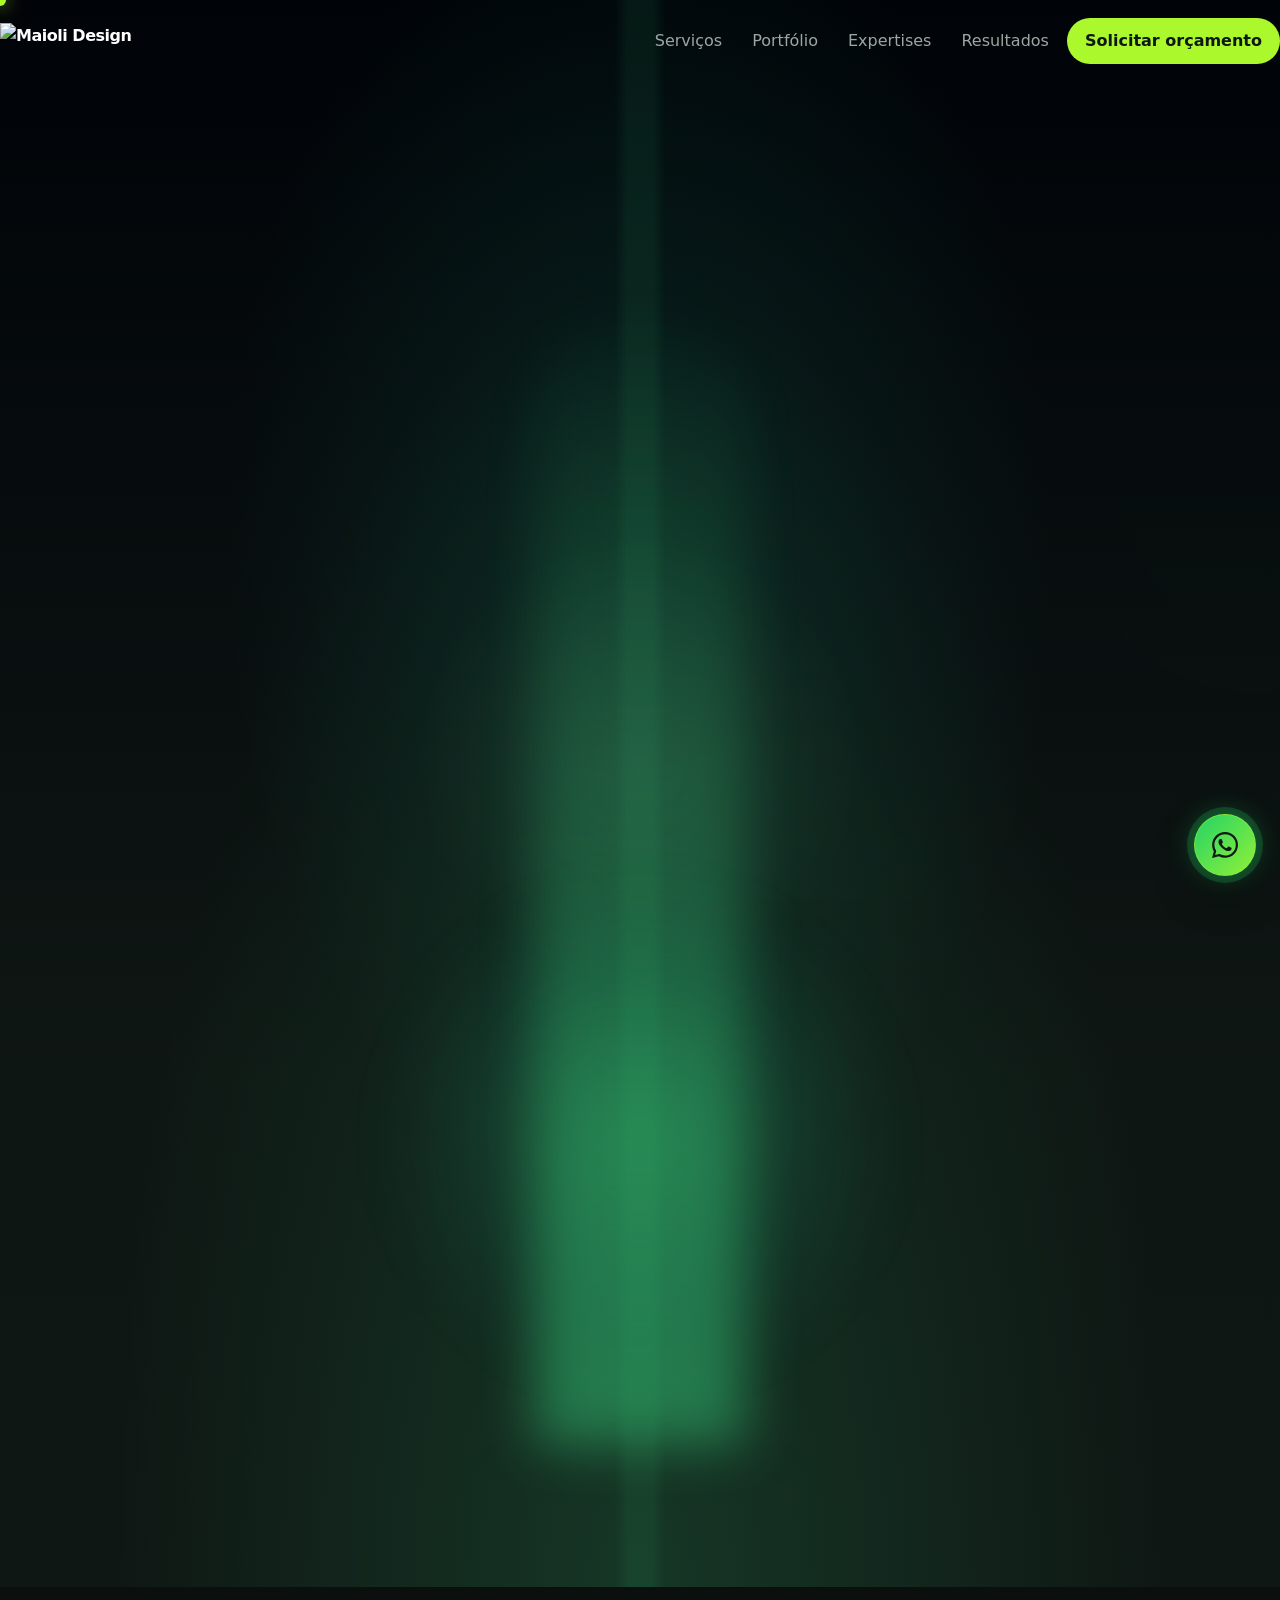
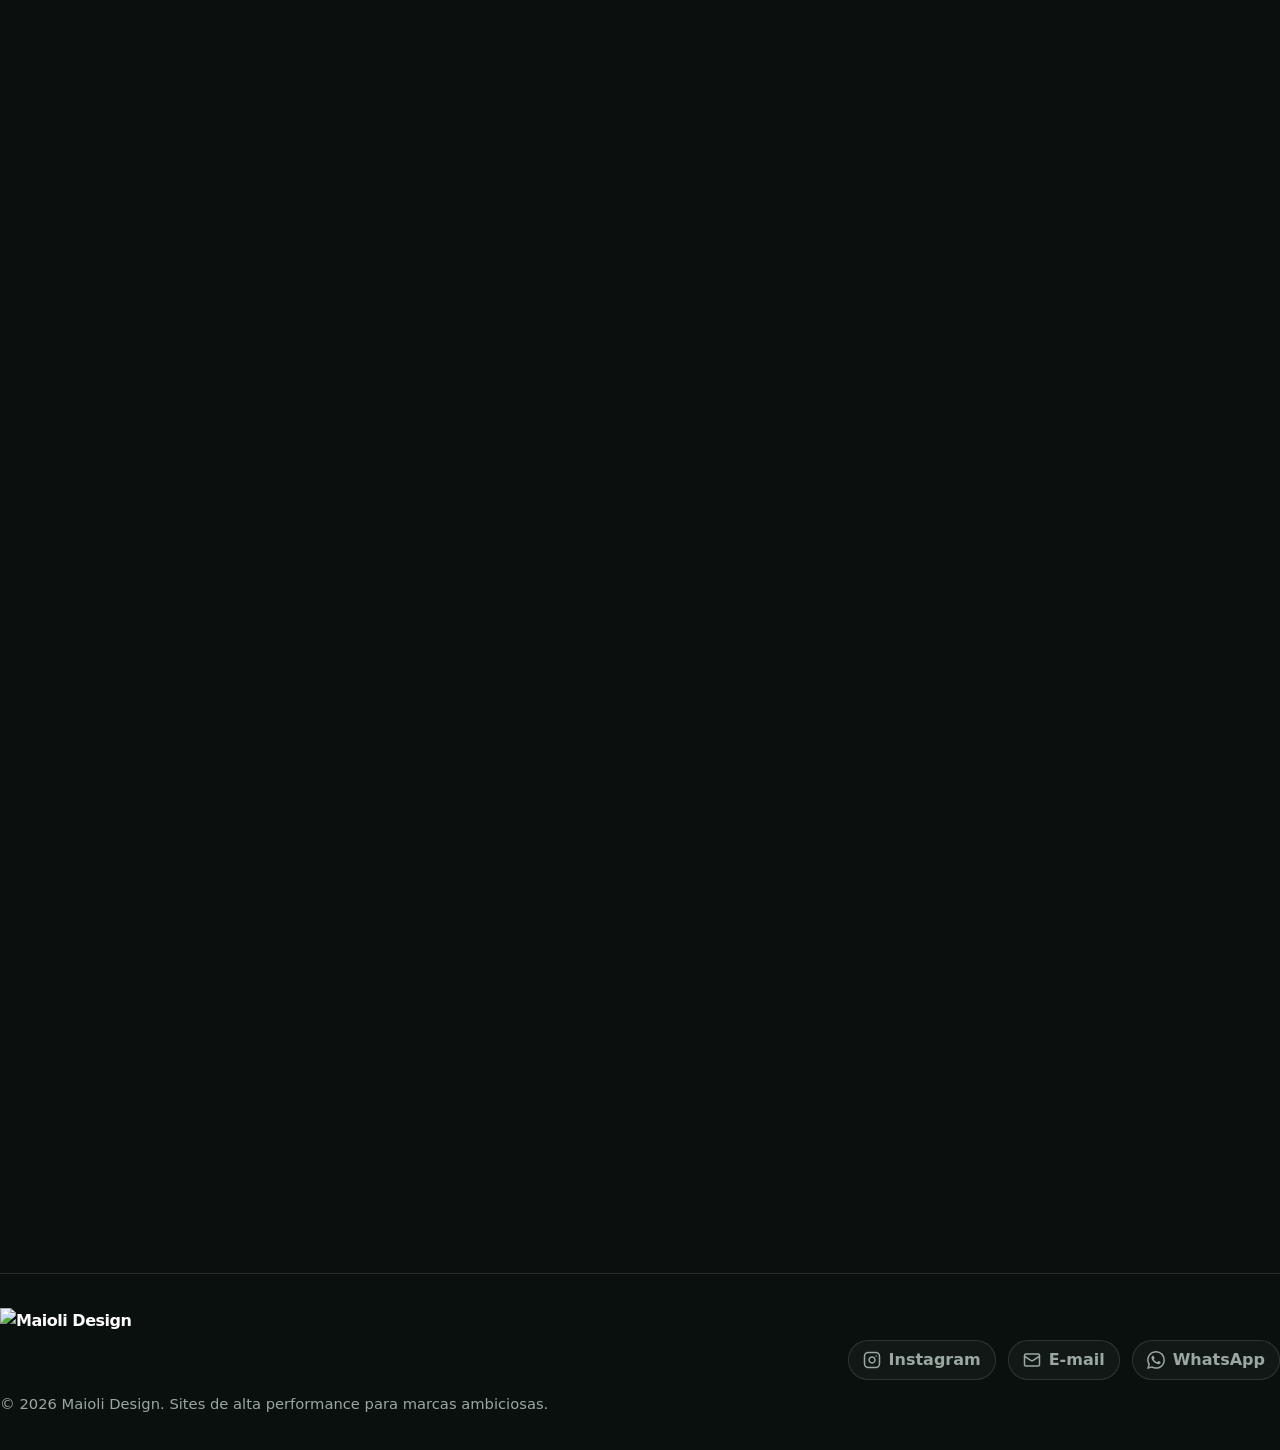
==== commit 4b40cc08: "Ajustes Index" ====
--- a/index.html
+++ b/index.html
@@ -37,9 +37,7 @@
 
   <link rel="preconnect" href="https://cdn.jsdelivr.net" crossorigin />
   <link rel="preconnect" href="https://maiolidesign.com.br" crossorigin />
-  <link rel="preconnect" href="https://images.unsplash.com" crossorigin />
   <link rel="dns-prefetch" href="https://cdn.jsdelivr.net" />
-  <link rel="dns-prefetch" href="https://images.unsplash.com" />
 
   <link
     rel="preload"
@@ -52,7 +50,7 @@
     href="https://cdn.jsdelivr.net/npm/bootstrap@5.3.3/dist/css/bootstrap-grid.min.css"
     rel="stylesheet"
   />
-  <link rel="stylesheet" href="styles.css?02" />
+  <link rel="stylesheet" href="styles.css?v=1.03" />
 
   <script type="application/ld+json">
     {
@@ -444,13 +442,13 @@
           </div>
 
           <div class="testimonial-controls" aria-label="Controles dos depoimentos">
-            <button type="button" data-testimonial-prev aria-label="Mostrar depoimento anterior">
+            <!-- <button type="button" data-testimonial-prev aria-label="Mostrar depoimento anterior">
               Anterior
-            </button>
+            </button> -->
             <div class="testimonial-dots" data-testimonial-dots aria-label="Selecionar depoimento"></div>
-            <button type="button" data-testimonial-next aria-label="Mostrar próximo depoimento">
+            <!-- <button type="button" data-testimonial-next aria-label="Mostrar próximo depoimento">
               Próximo
-            </button>
+            </button> -->
           </div>
         </div>
       </div>
@@ -592,6 +590,6 @@
   </footer>
 
   <script src="https://cdn.jsdelivr.net/npm/animejs@3.2.2/lib/anime.min.js" defer></script>
-  <script src="script.js?01" defer></script>
+  <script src="script.js?v=1.03" defer></script>
 </body>
 </html>
